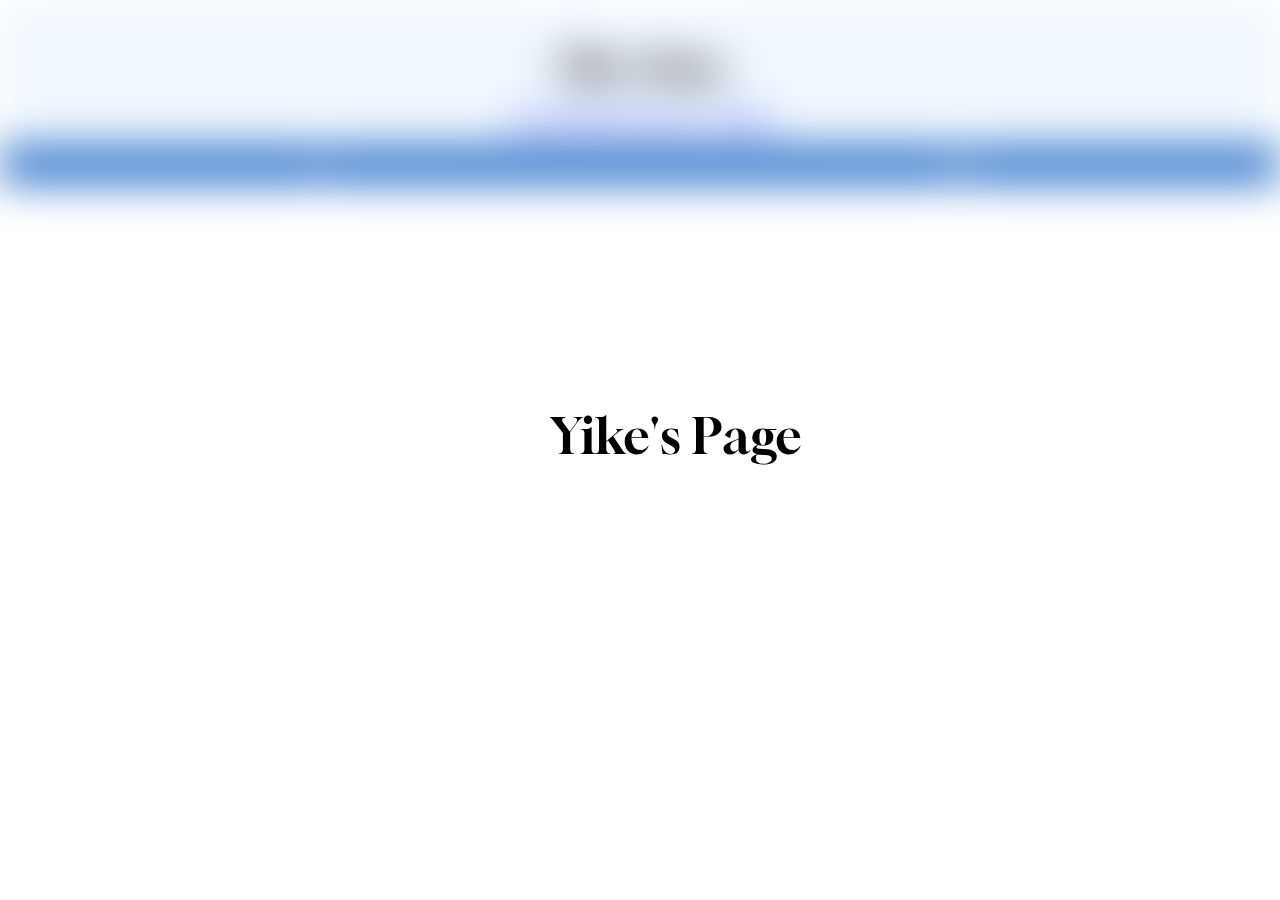
==== index.html @ dda91bdb "rename" ====
<!DOCTYPE html>
<html lang="en">
<head>
    <meta charset="UTF-8">
    <meta http-equiv="X-UA-Compatible" content="IE=edge">
    <meta name="viewport" content="width=device-width, initial-scale=1.0">
    <meta name="author" content="YikeChen">
    <link rel="stylesheet" href="css/style.css">
    <title>Yike's Page</title>
    
</head>
<body>
    <div class="loading">
        Yike's Page
    </div>

    <section class="page">
        <div class="title">
            <h1>Yike Chen</h1>
            <div>
                <a href="mailto:chenyike1998@gmail.com">chenyike1998@gmail.com</a>
                <a>  |  </a>
                <a href="https://github.com/YikeChenn">GitHub</a>
            </div>

        </div>
        <div class="header">
            <div class="unselected">
                <h3>Hi!</h3>
            </div>
            <div class="unselected">
                <h3>Hello!</h3>
            </div>
        </div>
    </section>
    

      
</body>
<script src="script/script.js"></script>

</html>
---- css/style.css ----
@import url("https://fonts.googleapis.com/css2?family=Gloock&display=swap");
@import url("https://fonts.googleapis.com/css2?family=Rampart+One&display=swap");
* {
  box-sizing: border-box;
}

body {
  font-family: "Gloock", serif;
  margin: 0;
}

.loading {
  position: fixed;
  top: 45%;
  left: 43%;
  overflow: hidden;
  font-size: 50px;
  white-space: nowrap;
  animation-name: showHide, hideShow;
  animation-duration: 1s, 1s;
  animation-delay: 0s, 2s;
  animation-timing-function: cubic-bezier(0, 0, 0, 1);
  animation-fill-mode: forwards;
}

@keyframes showHide {
  0% {
    width: 0;
  }
  100% {
    width: 248px;
  }
}
@keyframes hideShow {
  0% {
    height: 60px;
    top: 45%;
  }
  100% {
    height: 0;
    top: 51%;
  }
}
.title {
  background-color: aliceblue;
  padding: 20px;
  font-family: "Gloock", serif;
  text-align: center;
}
.title h1 {
  font-family: "Rampart One", cursive;
}

.header {
  display: flex;
  width: 100%;
}

.unselected {
  background-color: rgb(11, 90, 192);
  color: rgb(255, 255, 255);
  cursor: pointer;
  flex: 0.5;
  width: 20vw;
  transition: background-color 0.25s ease-out, flex 0.25s ease-out;
}
.unselected h3 {
  font-size: 10px;
  text-align: center;
  transition: font-size 0.25s ease-out;
}
.unselected.selected {
  background-color: rgb(0, 140, 255);
  flex: 1;
  transition: background-color 0.25s ease-out, flex 0.25s ease-out;
}/*# sourceMappingURL=style.css.map */
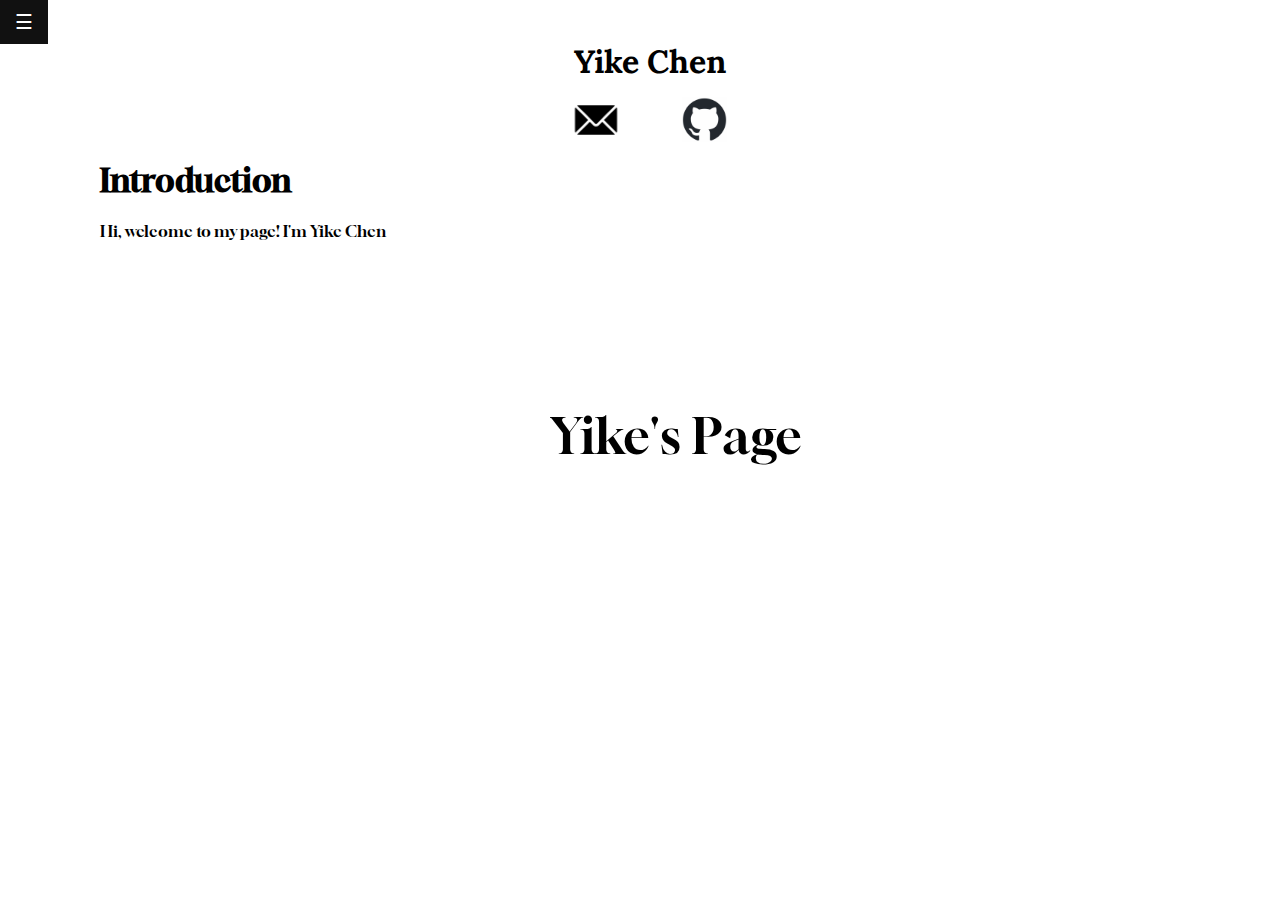
==== commit d7b892d6: "new icon" ====
--- a/index.html
+++ b/index.html
@@ -16,27 +16,40 @@
 
     <section class="page">
         <div class="title">
-            <h1>Yike Chen</h1>
-            <div>
-                <a href="mailto:chenyike1998@gmail.com">chenyike1998@gmail.com</a>
-                <a>  |  </a>
-                <a href="https://github.com/YikeChenn">GitHub</a>
+            <h1 id="Yike">Yike Chen</h1>
+            <div class="icon">
+                <a href="mailTo:chenyike1998@gmail.com"><p id="emailIcon"></p></a>
+                <a href="mailTo:chenyike1998@gmail.com"><p id="emailIconUp"></p></a>
+                <a href="https://github.com/YikeChenn" target="_blank"><p id="gitIcon"></p></a>
+                <a href="https://github.com/YikeChenn" target="_blank"><p id="gitIconUp"></p></a>
             </div>
 
         </div>
-        <div class="header">
-            <div class="unselected">
-                <h3>Hi!</h3>
-            </div>
-            <div class="unselected">
-                <h3>Hello!</h3>
-            </div>
+
+        
+
+        <div id="sideMenu">
+            <button id="openSideButton" onclick="ifOpenSidebar()">&#9776;</button>
         </div>
+
+        <div id="sideBar" class="sideBar">
+            <h1>Navigation</h1>
+            <p class="closeButton" onclick="closeSidebar()">&times;</p>
+            <p class="clicked">Introduction</p>
+            <p></p>
+        </div>
+
+        <div class="mainPart">
+            <h1>Introduction</h1>
+            <p>Hi, welcome to my page! I'm Yike Chen</p>
+        </div>
+
     </section>
     
 
       
 </body>
 <script src="script/script.js"></script>
+<script src="https://ajax.googleapis.com/ajax/libs/jquery/3.6.3/jquery.min.js"></script>
 
 </html>--- a/css/style.css
+++ b/css/style.css
@@ -1,18 +1,21 @@
 @import url("https://fonts.googleapis.com/css2?family=Gloock&display=swap");
-@import url("https://fonts.googleapis.com/css2?family=Rampart+One&display=swap");
+@import url("https://fonts.googleapis.com/css2?family=Lora:ital@1&display=swap");
 * {
   box-sizing: border-box;
 }
 
 body {
+  background-color: rgb(255, 255, 255);
   font-family: "Gloock", serif;
   margin: 0;
 }
 
 .loading {
-  position: fixed;
+  color: rgb(0, 0, 0);
+  position: absolute;
   top: 45%;
   left: 43%;
+  margin: auto;
   overflow: hidden;
   font-size: 50px;
   white-space: nowrap;
@@ -42,35 +45,161 @@
   }
 }
 .title {
-  background-color: aliceblue;
+  width: 200px;
+  position: absolute;
+  left: 43%;
   padding: 20px;
   font-family: "Gloock", serif;
   text-align: center;
 }
 .title h1 {
-  font-family: "Rampart One", cursive;
-}
-
-.header {
-  display: flex;
-  width: 100%;
-}
-
-.unselected {
-  background-color: rgb(11, 90, 192);
+  font-family: "Lora", serif;
+  color: rgb(0, 0, 0);
+}
+
+.icon {
+  width: 200px;
+  height: 100px;
+  position: relative;
+  left: -15%;
+}
+
+#emailIcon {
+  position: absolute;
+  top: -30%;
+  left: 10%;
+  height: 60px;
+  width: 60px;
+  z-index: 0;
+  background-image: url("../icon/email-icon.png");
+  background-size: cover;
+}
+
+#emailIconUp {
+  position: absolute;
+  top: -30%;
+  left: 10%;
+  height: 60px;
+  width: 60px;
+  z-index: 1;
+  opacity: 0;
+  transition: 0.5s;
+  background-image: url("../icon/email-icon.png"), linear-gradient(rgb(0, 225, 255), rgb(255, 179, 179));
+  background-size: cover;
+  background-blend-mode: lighten;
+}
+
+#emailIconUp:hover {
+  transition: 0.5s;
+  opacity: 1;
+}
+
+#gitIcon {
+  position: absolute;
+  left: 68%;
+  top: -23%;
+  height: 45px;
+  width: 45px;
+  z-index: 0;
+  background-image: url("../icon/github-mark.jpg");
+  background-size: cover;
+}
+
+#gitIconUp {
+  position: absolute;
+  left: 68%;
+  top: -23%;
+  height: 45px;
+  width: 45px;
+  z-index: 1;
+  opacity: 0;
+  transition: 0.5s;
+  background-image: url("../icon/github-mark.jpg"), linear-gradient(rgb(0, 225, 255), rgb(255, 179, 179));
+  background-size: cover;
+  background-blend-mode: lighten;
+}
+
+#gitIconUp:hover {
+  transition: 0.5s;
+  opacity: 1;
+}
+
+.sideBar {
+  height: 100%;
+  width: 0;
+  position: fixed;
+  z-index: 1;
+  top: 0;
+  left: 0;
+  background-color: black;
+  overflow-x: hidden;
+}
+.sideBar h1 {
   color: rgb(255, 255, 255);
+  padding: 8px 8px 8px 32px;
+}
+.sideBar p {
   cursor: pointer;
-  flex: 0.5;
-  width: 20vw;
-  transition: background-color 0.25s ease-out, flex 0.25s ease-out;
-}
-.unselected h3 {
-  font-size: 10px;
-  text-align: center;
-  transition: font-size 0.25s ease-out;
-}
-.unselected.selected {
+  padding: 8px 8px 8px 32px;
+  text-decoration: none;
+  font-size: 25px;
+  color: rgb(255, 255, 255);
+  display: block;
+  transition: 0.25s;
+}
+.sideBar p.clicked {
+  color: rgb(176, 218, 255);
   background-color: rgb(0, 140, 255);
-  flex: 1;
-  transition: background-color 0.25s ease-out, flex 0.25s ease-out;
+}
+.sideBar p.closeButton {
+  padding: 0 0 0 0;
+}
+.sideBar p:hover {
+  background-color: rgb(0, 140, 255);
+}
+.sideBar p:hover.closeButton {
+  background-color: black;
+  color: rgb(0, 136, 255);
+}
+.sideBar .closeButton {
+  border: none;
+  padding: 0 0 0 0;
+  position: absolute;
+  top: -35px;
+  right: 25px;
+  font-size: 36px;
+  margin-left: 50px;
+}
+
+#openSideButton {
+  position: absolute;
+  left: 0;
+  top: 0;
+  font-size: 20px;
+  cursor: pointer;
+  background-color: #111;
+  color: white;
+  padding: 10px 15px;
+  border: none;
+  transition: background-color 0.5s;
+}
+
+.openButton:hover {
+  background-color: #adadad;
+}
+
+#sideMenu {
+  padding: 20px;
+}
+
+@media screen and (max-height: 450px) {
+  .sideBar {
+    padding-top: 15px;
+  }
+  .sideBar a {
+    font-size: 18px;
+  }
+}
+.mainPart {
+  padding: 100px 0px 100px 100px;
 }/*# sourceMappingURL=style.css.map */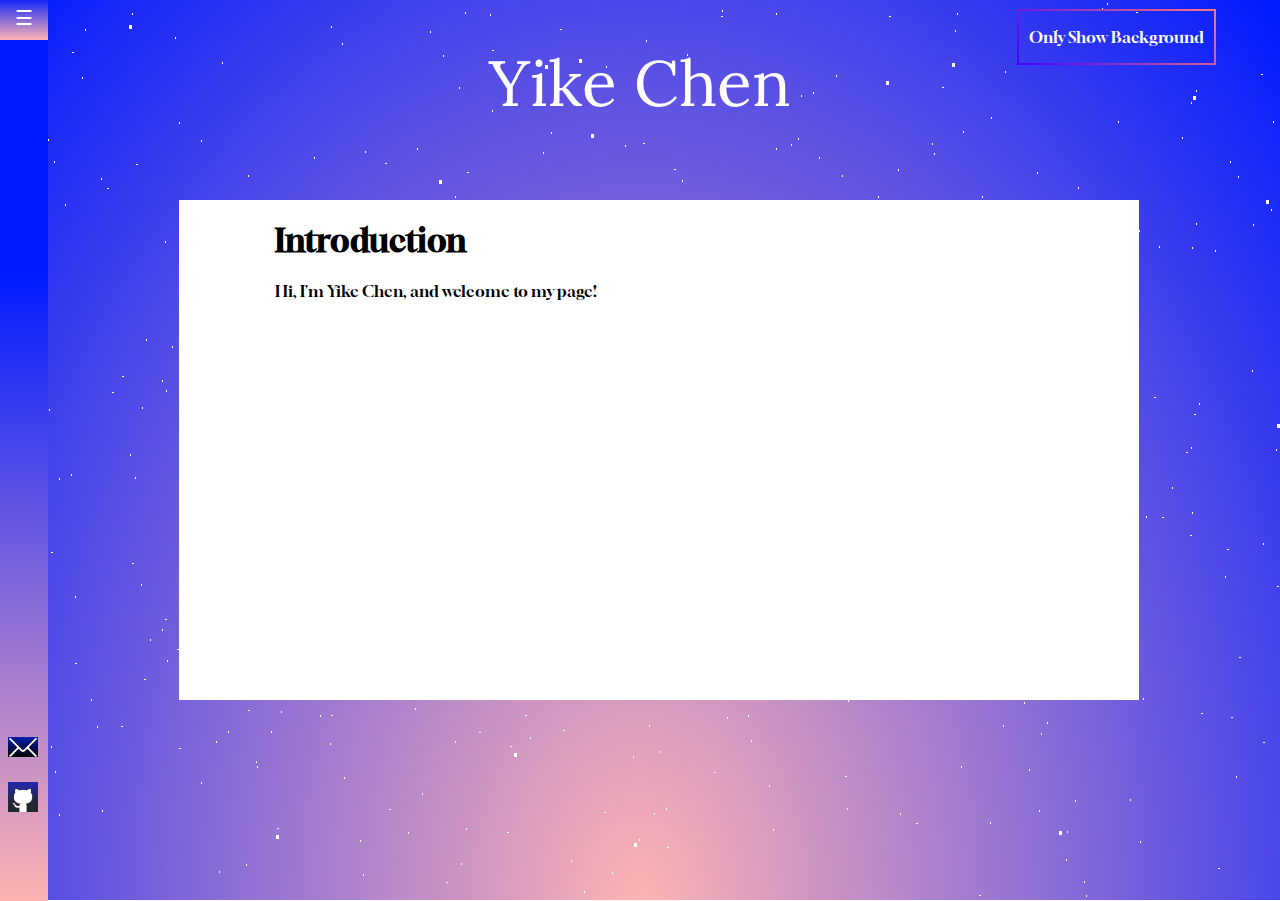
==== commit 9726d737: "Two sytles page finished" ====
--- a/index.html
+++ b/index.html
@@ -5,51 +5,83 @@
     <meta http-equiv="X-UA-Compatible" content="IE=edge">
     <meta name="viewport" content="width=device-width, initial-scale=1.0">
     <meta name="author" content="YikeChen">
-    <link rel="stylesheet" href="css/style.css">
+    <!-- <link rel="stylesheet" href="css/style.css" title="starsCSS"> -->
+    <!-- <link rel="stylesheet" href="css/loading.css"> -->
+    <link rel="stylesheet" href="css/stars.css" title="starsCSS">
+    <link rel="stylesheet" href="css/hoverboard.css" title="hoverboardCSS">
     <title>Yike's Page</title>
     
 </head>
 <body>
-    <div class="loading">
-        Yike's Page
+    <div id="borderLight"></div>
+    <div id="starBackground" class="usingBackground">
+        <div id="stars"></div>
+        <div id="stars2"></div>
+        <div id="stars3"></div>
     </div>
+    <div id="hoverBoard"></div>
+    
+    <div class="page">
+        <div id="hideButton">
+            <p>Only Show Background</p>
+        </div>
 
-    <section class="page">
-        <div class="title">
-            <h1 id="Yike">Yike Chen</h1>
-            <div class="icon">
-                <a href="mailTo:chenyike1998@gmail.com"><p id="emailIcon"></p></a>
-                <a href="mailTo:chenyike1998@gmail.com"><p id="emailIconUp"></p></a>
-                <a href="https://github.com/YikeChenn" target="_blank"><p id="gitIcon"></p></a>
-                <a href="https://github.com/YikeChenn" target="_blank"><p id="gitIconUp"></p></a>
+        <div id="hiddenPart">
+            <div class="title" data-word="Yike Chen">
+                Yike Chen
+                <div id="white"></div>
             </div>
-
-        </div>
 
         
 
-        <div id="sideMenu">
-            <button id="openSideButton" onclick="ifOpenSidebar()">&#9776;</button>
+            <div id="sideMenu">
+                <button id="openSideButton" onclick="ifOpenSidebar()">&#9776;</button>
+                <div id="sideIcon">
+                    <a href="mailTo:chenyike1998@gmail.com"><p id="emailIcon"></p></a>
+                    <a href="mailTo:chenyike1998@gmail.com"><p id="emailIconUp"></p></a>
+                    <a href="https://github.com/YikeChenn" target="_blank"><p id="gitIcon"></p></a>
+                    <a href="https://github.com/YikeChenn" target="_blank"><p id="gitIconUp"></p></a>
+                </div>
+            </div>
+
+            <div id="sideBar">
+                <h1>Navigation</h1>
+                <p class="closeButton" onclick="closeSidebar()">&times;</p>
+                <p class="clicked sideBar" id="introductionSideBar">Introduction</p>
+                <p class="sideBar" id="vedioSideBar">Vedio</p>
+                <p class="sideBar" id="settingsSideBar">Settings</p>
+            </div>
+
+            <div class="mainPart">
+                <div id="introPart" class="hiddenPage frontPage">
+                    <h1>Introduction</h1>
+                    <p>Hi, I'm Yike Chen, and welcome to my page!</p>
+                    <p></p>
+                </div>
+                <div id="vedioPart" class="hiddenPage">
+                    <p>Test</p>
+                </div>
+                <div id="settingPart" class="hiddenPage">
+                    <h1>Settings</h1>
+                    <div id="backgroundChange">
+                        <p>Change the background:</p>
+                        <p class="starBackgroundSelection">Stars</p>
+                        <p id="starBackgroundSelectionTextUp" class="starBackgroundSelection">Stars</p>
+                        <p class="hoverBoardBackgroundSelection">Hover-Board</p>
+                        <p id="hoverBoardBackgroundSelectionTextUp" class="hoverBoardBackgroundSelection">Hover-Board</p>
+                    </div>
+                
+                </div>
+            </div>
         </div>
+        
 
-        <div id="sideBar" class="sideBar">
-            <h1>Navigation</h1>
-            <p class="closeButton" onclick="closeSidebar()">&times;</p>
-            <p class="clicked">Introduction</p>
-            <p></p>
-        </div>
-
-        <div class="mainPart">
-            <h1>Introduction</h1>
-            <p>Hi, welcome to my page! I'm Yike Chen</p>
-        </div>
-
-    </section>
+    </div>
     
 
       
 </body>
+<script src="https://ajax.googleapis.com/ajax/libs/jquery/3.6.3/jquery.min.js"></script>
 <script src="script/script.js"></script>
-<script src="https://ajax.googleapis.com/ajax/libs/jquery/3.6.3/jquery.min.js"></script>
-
-</html>+<script src="script/hoverboard.js" title="hoverBoardJS"></script>
+</html> --- a/css/style.css
+++ b/css/style.css
@@ -5,13 +5,16 @@
 }
 
 body {
-  background-color: rgb(255, 255, 255);
+  background: radial-gradient(farthest-corner at bottom, rgb(255, 179, 179), rgb(0, 26, 255));
+  background-repeat: no-repeat;
+  background-attachment: fixed;
   font-family: "Gloock", serif;
   margin: 0;
 }
 
 .loading {
-  color: rgb(0, 0, 0);
+  z-index: 10;
+  color: rgb(255, 255, 255);
   position: absolute;
   top: 45%;
   left: 43%;
@@ -54,37 +57,31 @@
 }
 .title h1 {
   font-family: "Lora", serif;
-  color: rgb(0, 0, 0);
-}
-
-.icon {
-  width: 200px;
-  height: 100px;
-  position: relative;
-  left: -15%;
+  color: rgb(255, 255, 255);
 }
 
 #emailIcon {
   position: absolute;
-  top: -30%;
-  left: 10%;
-  height: 60px;
-  width: 60px;
+  top: 80%;
+  left: 8px;
+  height: 20px;
+  width: 30px;
   z-index: 0;
-  background-image: url("../icon/email-icon.png");
-  background-size: cover;
+  background-image: url("../icon/email-icon.png"), linear-gradient(rgb(0, 32, 175), rgb(0, 0, 0));
+  background-size: cover;
+  background-blend-mode: lighten;
 }
 
 #emailIconUp {
   position: absolute;
-  top: -30%;
-  left: 10%;
-  height: 60px;
-  width: 60px;
+  top: 80%;
+  left: 8px;
+  height: 20px;
+  width: 30px;
   z-index: 1;
   opacity: 0;
   transition: 0.5s;
-  background-image: url("../icon/email-icon.png"), linear-gradient(rgb(0, 225, 255), rgb(255, 179, 179));
+  background-image: url("../icon/email-icon.png"), linear-gradient(rgb(0, 26, 255), rgb(255, 179, 179));
   background-size: cover;
   background-blend-mode: lighten;
 }
@@ -96,25 +93,26 @@
 
 #gitIcon {
   position: absolute;
-  left: 68%;
-  top: -23%;
-  height: 45px;
-  width: 45px;
+  top: 85%;
+  left: 8px;
+  height: 30px;
+  width: 30px;
   z-index: 0;
-  background-image: url("../icon/github-mark.jpg");
-  background-size: cover;
+  background-image: url("../icon/github-mark.png"), linear-gradient(rgb(0, 32, 175), rgb(0, 0, 0));
+  background-size: cover;
+  background-blend-mode: lighten;
 }
 
 #gitIconUp {
   position: absolute;
-  left: 68%;
-  top: -23%;
-  height: 45px;
-  width: 45px;
+  top: 85%;
+  left: 8px;
+  height: 30px;
+  width: 30px;
   z-index: 1;
   opacity: 0;
   transition: 0.5s;
-  background-image: url("../icon/github-mark.jpg"), linear-gradient(rgb(0, 225, 255), rgb(255, 179, 179));
+  background-image: url("../icon/github-mark.png"), linear-gradient(rgb(0, 26, 255), rgb(255, 179, 179));
   background-size: cover;
   background-blend-mode: lighten;
 }
@@ -124,21 +122,22 @@
   opacity: 1;
 }
 
-.sideBar {
+#sideBar {
   height: 100%;
   width: 0;
   position: fixed;
-  z-index: 1;
+  z-index: 2;
   top: 0;
   left: 0;
   background-color: black;
   overflow-x: hidden;
-}
-.sideBar h1 {
-  color: rgb(255, 255, 255);
-  padding: 8px 8px 8px 32px;
-}
-.sideBar p {
+  z-index: 5;
+}
+#sideBar h1 {
+  color: rgb(255, 255, 255);
+  padding: 8px 8px 8px 12px;
+}
+#sideBar p {
   cursor: pointer;
   padding: 8px 8px 8px 32px;
   text-decoration: none;
@@ -147,21 +146,21 @@
   display: block;
   transition: 0.25s;
 }
-.sideBar p.clicked {
+#sideBar p.clicked {
   color: rgb(176, 218, 255);
   background-color: rgb(0, 140, 255);
 }
-.sideBar p.closeButton {
+#sideBar p.closeButton {
   padding: 0 0 0 0;
 }
-.sideBar p:hover {
+#sideBar p:hover {
   background-color: rgb(0, 140, 255);
 }
-.sideBar p:hover.closeButton {
+#sideBar p:hover.closeButton {
   background-color: black;
   color: rgb(0, 136, 255);
 }
-.sideBar .closeButton {
+#sideBar .closeButton {
   border: none;
   padding: 0 0 0 0;
   position: absolute;
@@ -171,25 +170,47 @@
   margin-left: 50px;
 }
 
+#sideIcon {
+  position: absolute;
+  left: 0;
+  top: 0;
+  width: 48px;
+  height: 100vh;
+  background: linear-gradient(rgb(0, 26, 255) 30%, rgb(255, 179, 179));
+  z-index: -1;
+}
+
+#openSideButton:hover {
+  --LGColor1: rgb(0, 26, 255);
+  --LGColor2: rgb(255, 179, 179);
+}
+
 #openSideButton {
-  position: absolute;
-  left: 0;
-  top: 0;
+  z-index: 2;
+  position: absolute;
+  left: 0;
+  top: -5px;
   font-size: 20px;
   cursor: pointer;
-  background-color: #111;
+  background-image: linear-gradient(var(--LGColor1), var(--LGColor2));
   color: white;
   padding: 10px 15px;
   border: none;
-  transition: background-color 0.5s;
-}
-
-.openButton:hover {
-  background-color: #adadad;
-}
-
+  transition: --LGColor1 0.5s, --LGColor2 0.5s;
+}
+
+@property --LGColor1 {
+  syntax: "<color>";
+  initial-value: rgb(0, 26, 255);
+  inherits: false;
+}
+@property --LGColor2 {
+  syntax: "<color>";
+  initial-value: rgb(0, 26, 255);
+  inherits: false;
+}
 #sideMenu {
-  padding: 20px;
+  position: absolute;
 }
 
 @media screen and (max-height: 450px) {
@@ -201,5 +222,31 @@
   }
 }
 .mainPart {
-  padding: 100px 0px 100px 100px;
+  position: absolute;
+  top: 200px;
+  left: 10%;
+}
+.mainPart .hiddenPage {
+  position: absolute;
+  top: 0;
+  left: 0;
+  z-index: 0;
+  height: 0;
+  width: 75vw;
+  opacity: 0;
+  background-color: white;
+  transition: 1s;
+}
+.mainPart .hiddenPage h1 {
+  position: relative;
+  left: 10%;
+}
+.mainPart .hiddenPage p {
+  position: relative;
+  left: 10%;
+}
+.mainPart .hiddenPage.frontPage {
+  height: 500px;
+  opacity: 1;
+  transition: 1s;
 }/*# sourceMappingURL=style.css.map */--- a/css/loading.css
+++ b/css/loading.css
@@ -0,0 +1,47 @@
+.loadingSign {
+  z-index: 10;
+  position: absolute;
+  width: 150px;
+  height: 150px;
+  top: 50%;
+  left: 50%;
+  transform: translate(-50%, -50%);
+}
+.loadingSign p {
+  position: absolute;
+  left: 25%;
+  top: 30%;
+  z-index: 20;
+}
+
+.box {
+  position: absolute;
+  top: 0;
+  left: 0;
+  width: 100%;
+  height: 100%;
+  border-radius: 50%;
+  transform-origin: 47% 47%;
+  mix-blend-mode: screen;
+}
+
+.box:nth-child(1) {
+  background-color: #0801fb;
+  animation: turn 0.6s linear 0.4s infinite;
+}
+
+.box:nth-child(2) {
+  background-color: #1ffe27;
+  animation: turn 0.6s linear 0.2s infinite;
+}
+
+.box:nth-child(3) {
+  background-color: #fd1a20;
+  animation: turn 0.6s linear 0s infinite;
+}
+
+@keyframes turn {
+  to {
+    transform: rotate(360deg);
+  }
+}/*# sourceMappingURL=loading.css.map */--- a/css/stars.css
+++ b/css/stars.css
@@ -0,0 +1,383 @@
+@import url("https://fonts.googleapis.com/css2?family=Gloock&display=swap");
+@import url("https://fonts.googleapis.com/css2?family=Lora:ital@1&display=swap");
+* {
+  box-sizing: border-box;
+}
+
+body {
+  background: radial-gradient(farthest-corner at bottom, rgb(255, 179, 179), rgb(0, 26, 255));
+  background-repeat: no-repeat;
+  background-attachment: fixed;
+  font-family: "Gloock", serif;
+  margin: 0;
+}
+
+#hideButton {
+  position: absolute;
+  top: 1vh;
+  right: 5vw;
+  padding: 0 10px;
+  color: #FFF;
+  transition: 0.5s;
+  border: 2px solid;
+  border-image-source: linear-gradient(45deg, rgb(68, 0, 255), rgb(255, 118, 118));
+  border-image-slice: 1;
+  border-image-repeat: stretch;
+  background-color: transparent;
+  cursor: pointer;
+  transform-origin: 50% 50% 0;
+}
+
+#hideButton:hover {
+  scale: 1.05;
+  background-color: rgba(0, 26, 255, 0.2);
+  color: rgb(209, 216, 255);
+  border-image-source: linear-gradient(225deg, rgb(114, 116, 255), rgb(255, 194, 194));
+  transition: 0.5s;
+}
+
+.title {
+  position: absolute;
+  transform: translate(-50%, 50%);
+  left: 50vw;
+  font-family: "Lora", serif;
+  color: rgb(255, 255, 255);
+  font-size: 64px;
+}
+
+#emailIcon {
+  position: absolute;
+  top: 80%;
+  left: 8px;
+  height: 20px;
+  width: 30px;
+  z-index: 0;
+  background-image: url("../icon/email-icon.png"), linear-gradient(rgb(0, 32, 175), rgb(0, 0, 0));
+  background-size: cover;
+  background-blend-mode: lighten;
+}
+
+#emailIconUp {
+  position: absolute;
+  top: 80%;
+  left: 8px;
+  height: 20px;
+  width: 30px;
+  z-index: 1;
+  opacity: 0;
+  transition: 0.5s;
+  background-image: url("../icon/email-icon.png"), linear-gradient(rgb(0, 26, 255), rgb(255, 179, 179));
+  background-size: cover;
+  background-blend-mode: lighten;
+}
+
+#emailIconUp:hover {
+  transition: 0.5s;
+  opacity: 1;
+}
+
+#gitIcon {
+  position: absolute;
+  top: 85%;
+  left: 8px;
+  height: 30px;
+  width: 30px;
+  z-index: 0;
+  background-image: url("../icon/github-mark.png"), linear-gradient(rgb(0, 32, 175), rgb(0, 0, 0));
+  background-size: cover;
+  background-blend-mode: lighten;
+}
+
+#gitIconUp {
+  position: absolute;
+  top: 85%;
+  left: 8px;
+  height: 30px;
+  width: 30px;
+  z-index: 1;
+  opacity: 0;
+  transition: 0.5s;
+  background-image: url("../icon/github-mark.png"), linear-gradient(rgb(0, 26, 255), rgb(255, 179, 179));
+  background-size: cover;
+  background-blend-mode: lighten;
+}
+
+#gitIconUp:hover {
+  transition: 0.5s;
+  opacity: 1;
+}
+
+#sideBar {
+  height: 100vh;
+  width: 0;
+  z-index: 2;
+  position: absolute;
+  background-color: black;
+  overflow-x: hidden;
+  z-index: 10;
+}
+#sideBar h1 {
+  color: rgb(255, 255, 255);
+  padding: 8px 8px 8px 12px;
+}
+#sideBar p {
+  cursor: pointer;
+  padding: 8px 8px 8px 32px;
+  text-decoration: none;
+  font-size: 25px;
+  color: rgb(255, 255, 255);
+  display: block;
+  transition: 0.25s;
+}
+#sideBar p.clicked {
+  color: rgb(176, 218, 255);
+  background-color: rgb(0, 140, 255);
+}
+#sideBar p.closeButton {
+  padding: 0 0 0 0;
+}
+#sideBar p:hover {
+  background-color: rgb(0, 140, 255);
+}
+#sideBar p:hover.closeButton {
+  background-color: black;
+  color: rgb(0, 136, 255);
+}
+#sideBar .closeButton {
+  border: none;
+  padding: 0 0 0 0;
+  position: absolute;
+  top: -35px;
+  right: 5%;
+  font-size: 36px;
+  margin-left: 50px;
+}
+
+#sideIcon {
+  position: absolute;
+  left: 0;
+  top: 0;
+  width: 48px;
+  height: 100vh;
+  background: linear-gradient(rgb(0, 26, 255) 30%, rgb(255, 179, 179));
+  z-index: -1;
+}
+
+#openSideButton:hover {
+  --LGColor1: rgb(0, 26, 255);
+  --LGColor2: rgb(255, 179, 179);
+}
+
+#openSideButton {
+  z-index: 2;
+  position: absolute;
+  left: 0;
+  top: -5px;
+  font-size: 20px;
+  cursor: pointer;
+  background-image: linear-gradient(var(--LGColor1), var(--LGColor2));
+  color: white;
+  padding: 10px 15px;
+  border: none;
+  transition: --LGColor1 0.5s, --LGColor2 0.5s;
+}
+
+@property --LGColor1 {
+  syntax: "<color>";
+  initial-value: rgb(0, 26, 255);
+  inherits: false;
+}
+@property --LGColor2 {
+  syntax: "<color>";
+  initial-value: rgb(0, 26, 255);
+  inherits: false;
+}
+#sideMenu {
+  position: absolute;
+}
+
+@media screen and (max-height: 450px) {
+  .sideBar {
+    padding-top: 15px;
+  }
+  .sideBar a {
+    font-size: 18px;
+  }
+}
+.mainPart {
+  position: absolute;
+  top: 200px;
+  left: 14%;
+}
+.mainPart .hiddenPage {
+  position: absolute;
+  top: 0;
+  left: 0;
+  z-index: 0;
+  height: 0;
+  width: 75vw;
+  opacity: 0;
+  background-color: white;
+  transition: 1s;
+}
+.mainPart .hiddenPage h1 {
+  position: relative;
+  left: 10%;
+}
+.mainPart .hiddenPage p {
+  position: relative;
+  left: 10%;
+}
+.mainPart .hiddenPage p.starBackgroundSelection {
+  position: absolute;
+  top: 20%;
+  left: 10%;
+  z-index: 0;
+  font-size: 20px;
+  background-image: url("../icon/StarBackground.gif");
+  mix-blend-mode: luminosity;
+  background-position: bottom;
+  background-repeat: no-repeat;
+  background-size: cover;
+  padding: 10px 20px;
+  width: 60%;
+  border: rgb(212, 212, 212) solid 2px;
+  border-radius: 10px;
+  color: rgb(0, 0, 0);
+  transition: 0.2s;
+}
+.mainPart .hiddenPage p.starBackgroundSelection#starBackgroundSelectionTextUp {
+  mix-blend-mode: normal;
+  z-index: 1;
+  opacity: 0;
+}
+.mainPart .hiddenPage p.starBackgroundSelection:hover {
+  color: #ffffff;
+  border: rgb(240, 238, 238) solid 5px;
+}
+.mainPart .hiddenPage p.starBackgroundSelection:hover#starBackgroundSelectionTextUp:hover {
+  opacity: 1;
+}
+.mainPart .hiddenPage p.hoverBoardBackgroundSelection {
+  position: absolute;
+  top: 40%;
+  left: 10%;
+  z-index: 0;
+  font-size: 20px;
+  background-image: url("../icon/HoverBoardBackground.gif");
+  mix-blend-mode: luminosity;
+  background-position: 50% 45%;
+  background-repeat: no-repeat;
+  background-size: cover;
+  padding: 10px 20px;
+  width: 60%;
+  border: rgb(212, 212, 212) solid 2px;
+  border-radius: 10px;
+  color: rgb(163, 163, 163);
+  transition: 0.2s;
+}
+.mainPart .hiddenPage p.hoverBoardBackgroundSelection#hoverBoardBackgroundSelectionTextUp {
+  mix-blend-mode: normal;
+  z-index: 1;
+  opacity: 0;
+}
+.mainPart .hiddenPage p.hoverBoardBackgroundSelection:hover {
+  color: #ffffff;
+  border: rgb(240, 238, 238) solid 5px;
+}
+.mainPart .hiddenPage p.hoverBoardBackgroundSelection:hover#hoverBoardBackgroundSelectionTextUp:hover {
+  opacity: 1;
+}
+.mainPart .hiddenPage.frontPage {
+  height: 500px;
+  opacity: 1;
+  transition: 1s;
+}
+
+#stars {
+  position: absolute;
+  width: 1px;
+  height: 1px;
+  z-index: -10;
+  background-color: transparent;
+  animation-name: hideStar, starAnti;
+  animation-duration: 3s, 50s;
+  animation-iteration-count: infinite;
+  box-shadow: 819px 157px #FFF, 1569px 23px #FFF, 1411px 806px #FFF, 824px 441px #FFF, 1424px 901px #FFF, 321px 1033px #FFF, 609px 938px #FFF, 543px 152px #FFF, 865px 514px #FFF, 461px 863px #FFF, 1573px 774px #FFF, 1899px 287px #FFF, 1790px 467px #FFF, 1775px 179px #FFF, 102px 810px #FFF, 1047px 722px #FFF, 776px 148px #FFF, 571px 860px #FFF, 1325px 571px #FFF, 848px 700px #FFF, 49px 409px #FFF, 1732px 67px #FFF, 1818px 5px #FFF, 1549px 608px #FFF, 1474px 418px #FFF, 1363px 778px #FFF, 209px 503px #FFF, 935px 1045px #FFF, 142px 407px #FFF, 654px 813px #FFF, 35px 540px #FFF, 776px 13px #FFF, 172px 346px #FFF, 183px 693px #FFF, 1891px 86px #FFF, 271px 731px #FFF, 779px 644px #FFF, 1865px 252px #FFF, 1159px 246px #FFF, 166px 390px #FFF, 31px 296px #FFF, 1002px 327px #FFF, 388px 939px #FFF, 1473px 572px #FFF, 530px 737px #FFF, 162px 629px #FFF, 437px 497px #FFF, 1603px 354px #FFF, 1626px 65px #FFF, 101px 178px #FFF, 1470px 1027px #FFF, 658px 624px #FFF, 727px 717px #FFF, 1252px 370px #FFF, 751px 740px #FFF, 1140px 841px #FFF, 1698px 498px #FFF, 455px 196px #FFF, 397px 508px #FFF, 1671px 862px #FFF, 175px 37px #FFF, 387px 424px #FFF, 1477px 537px #FFF, 1105px 247px #FFF, 281px 711px #FFF, 1458px 423px #FFF, 415px 708px #FFF, 1633px 907px #FFF, 765px 607px #FFF, 1681px 853px #FFF, 48px 139px #FFF, 408px 832px #FFF, 748px 715px #FFF, 665px 1061px #FFF, 248px 508px #FFF, 957px 13px #FFF, 775px 953px #FFF, 91px 699px #FFF, 1191px 447px #FFF, 153px 1014px #FFF, 1067px 831px #FFF, 465px 12px #FFF, 917px 1003px #FFF, 446px 911px #FFF, 640px 333px #FFF, 342px 43px #FFF, 1276px 449px #FFF, 1550px 77px #FFF, 496px 254px #FFF, 1026px 546px #FFF, 677px 952px #FFF, 658px 1048px #FFF, 1084px 881px #FFF, 781px 418px #FFF, 159px 1020px #FFF, 44px 878px #FFF, 813px 92px #FFF, 1557px 900px #FFF, 219px 871px #FFF, 1888px 427px #FFF, 791px 144px #FFF, 1192px 247px #FFF, 646px 40px #FFF, 481px 449px #FFF, 1511px 129px #FFF, 633px 756px #FFF, 51px 746px #FFF, 1569px 700px #FFF, 365px 151px #FFF, 1745px 55px #FFF, 1053px 636px #FFF, 1430px 41px #FFF, 666px 243px #FFF, 1003px 922px #FFF, 1275px 967px #FFF, 296px 530px #FFF, 1196px 90px #FFF, 490px 14px #FFF, 1228px 999px #FFF, 223px 692px #FFF, 1420px 769px #FFF, 1307px 422px #FFF, 389px 280px #FFF, 743px 413px #FFF, 193px 944px #FFF, 1351px 91px #FFF, 607px 486px #FFF, 1532px 686px #FFF, 1388px 951px #FFF, 18px 1014px #FFF, 59px 478px #FFF, 842px 471px #FFF, 991px 117px #FFF, 223px 476px #FFF, 746px 970px #FFF, 434px 493px #FFF, 1808px 755px #FFF, 932px 143px #FFF, 955px 227px #FFF, 996px 418px #FFF, 1430px 1003px #FFF, 1798px 763px #FFF, 582px 967px #FFF, 436px 208px #FFF, 248px 175px #FFF, 253px 1010px #FFF, 639px 904px #FFF, 352px 348px #FFF, 1458px 760px #FFF, 1027px 1003px #FFF, 1828px 983px #FFF, 146px 339px #FFF, 1873px 228px #FFF, 1792px 82px #FFF, 12px 557px #FFF, 4px 327px #FFF, 612px 872px #FFF, 584px 891px #FFF, 16px 1057px #FFF, 1199px 403px #FFF, 1846px 722px #FFF, 1041px 733px #FFF, 1374px 27px #FFF, 649px 725px #FFF, 999px 416px #FFF, 1139px 230px #FFF, 1756px 1017px #FFF, 1196px 223px #FFF, 1258px 1029px #FFF, 1469px 32px #FFF, 1376px 313px #FFF, 908px 1011px #FFF, 1003px 725px #FFF, 1172px 487px #FFF, 1915px 841px #FFF, 1108px 217px #FFF, 802px 1018px #FFF, 1915px 855px #FFF, 1471px 713px #FFF, 551px 132px #FFF, 405px 1031px #FFF, 413px 236px #FFF, 1827px 945px #FFF, 1549px 642px #FFF, 55px 771px #FFF, 1056px 634px #FFF, 1066px 859px #FFF, 1635px 278px #FFF, 1215px 250px #FFF, 1378px 786px #FFF, 222px 62px #FFF, 331px 26px #FFF, 54px 161px #FFF, 1585px 667px #FFF, 854px 432px #FFF, 775px 370px #FFF, 280px 439px #FFF, 1182px 137px #FFF, 224px 686px #FFF, 972px 330px #FFF, 1007px 488px #FFF, 292px 983px #FFF, 1655px 590px #FFF, 963px 131px #FFF, 1539px 492px #FFF, 314px 157px #FFF, 132px 13px #FFF, 1024px 333px #FFF, 1238px 176px #FFF, 320px 715px #FFF, 1304px 223px #FFF, 645px 414px #FFF, 256px 761px #FFF, 1230px 161px #FFF, 534px 508px #FFF, 238px 906px #FFF, 1477px 909px #FFF, 179px 122px #FFF, 577px 341px #FFF, 97px 726px #FFF, 1421px 404px #FFF, 1677px 728px #FFF, 1865px 792px #FFF, 664px 679px #FFF, 898px 169px #FFF, 992px 1028px #FFF, 814px 331px #FFF, 688px 216px #FFF, 501px 600px #FFF, 581px 236px #FFF, 1817px 985px #FFF, 773px 829px #FFF, 1017px 403px #FFF, 1799px 893px #FFF, 1569px 806px #FFF, 1458px 302px #FFF, 0px 556px #FFF, 842px 175px #FFF, 339px 477px #FFF, 1373px 419px #FFF, 722px 10px #FFF, 386px 263px #FFF, 878px 196px #FFF, 344px 777px #FFF, 130px 454px #FFF, 888px 337px #FFF, 1253px 224px #FFF, 339px 980px #FFF, 1498px 718px #FFF, 305px 683px #FFF, 1635px 920px #FFF, 1151px 947px #FFF, 961px 766px #FFF, 607px 698px #FFF, 1075px 800px #FFF, 422px 793px #FFF, 1628px 574px #FFF, 544px 364px #FFF, 1107px 3px #FFF, 1405px 231px #FFF, 1478px 452px #FFF, 246px 462px #FFF, 1902px 781px #FFF, 666px 808px #FFF, 890px 521px #FFF, 1614px 645px #FFF, 392px 975px #FFF, 1768px 394px #FFF, 1624px 1053px #FFF, 826px 448px #FFF, 209px 694px #FFF, 1841px 911px #FFF, 1018px 281px #FFF, 1854px 1051px #FFF, 1913px 96px #FFF, 1336px 221px #FFF, 1102px 514px #FFF, 1607px 800px #FFF, 150px 639px #FFF, 520px 227px #FFF, 135px 477px #FFF, 75px 596px #FFF, 1441px 184px #FFF, 1246px 982px #FFF, 1430px 629px #FFF, 20px 623px #FFF, 1408px 19px #FFF, 1358px 241px #FFF, 1456px 776px #FFF, 955px 30px #FFF, 934px 153px #FFF, 1486px 42px #FFF, 789px 551px #FFF, 1684px 536px #FFF, 1425px 870px #FFF, 1826px 396px #FFF, 685px 304px #FFF, 167px 660px #FFF, 1861px 1017px #FFF, 363px 874px #FFF, 1845px 217px #FFF, 468px 258px #FFF, 1624px 888px #FFF, 1081px 1035px #FFF, 71px 474px #FFF, 652px 442px #FFF, 466px 828px #FFF, 65px 204px #FFF, 1837px 192px #FFF, 1130px 799px #FFF, 896px 519px #FFF, 1755px 592px #FFF, 864px 504px #FFF, 1131px 289px #FFF, 211px 212px #FFF, 887px 597px #FFF, 1034px 678px #FFF, 1043px 538px #FFF, 1402px 513px #FFF, 1578px 131px #FFF, 1727px 454px #FFF, 816px 1022px #FFF, 1471px 585px #FFF, 744px 243px #FFF, 1037px 172px #FFF, 1124px 505px #FFF, 1045px 994px #FFF, 1696px 240px #FFF, 1296px 120px #FFF, 659px 751px #FFF, 228px 731px #FFF, 1570px 1004px #FFF, 847px 808px #FFF, 515px 312px #FFF, 1583px 578px #FFF, 1738px 834px #FFF, 986px 957px #FFF, 1694px 467px #FFF, 794px 315px #FFF, 953px 670px #FFF, 1458px 518px #FFF, 836px 75px #FFF, 1117px 599px #FFF, 1606px 860px #FFF, 134px 950px #FFF, 59px 814px #FFF, 1575px 165px #FFF, 1276px 980px #FFF, 201px 140px #FFF, 55px 1009px #FFF, 1885px 924px #FFF, 1909px 245px #FFF, 197px 1061px #FFF, 769px 785px #FFF, 1271px 209px #FFF, 1236px 776px #FFF, 300px 238px #FFF, 455px 741px #FFF, 1596px 805px #FFF, 1059px 908px #FFF, 417px 148px #FFF, 606px 66px #FFF, 1032px 298px #FFF, 972px 415px #FFF, 337px 964px #FFF, 655px 414px #FFF, 1225px 576px #FFF, 1439px 778px #FFF, 1290px 978px #FFF, 965px 317px #FFF, 1115px 673px #FFF, 61px 1068px #FFF, 1649px 540px #FFF, 625px 145px #FFF, 430px 31px #FFF, 904px 430px #FFF, 1258px 988px #FFF, 1039px 810px #FFF, 1832px 928px #FFF, 576px 910px #FFF, 141px 584px #FFF, 1252px 958px #FFF, 1767px 692px #FFF, 1782px 1070px #FFF, 1118px 121px #FFF, 1773px 611px #FFF, 983px 489px #FFF, 1146px 516px #FFF, 1538px 523px #FFF, 1360px 490px #FFF, 1168px 1077px #FFF, 1839px 621px #FFF, 1497px 26px #FFF, 1294px 246px #FFF, 466px 1029px #FFF, 801px 95px #FFF, 1437px 110px #FFF, 507px 375px #FFF, 708px 926px #FFF, 1652px 831px #FFF, 197px 960px #FFF, 1889px 840px #FFF, 1850px 334px #FFF, 443px 55px #FFF, 162px 380px #FFF, 708px 237px #FFF, 1309px 705px #FFF, 864px 352px #FFF, 1005px 71px #FFF, 1290px 878px #FFF, 738px 685px #FFF, 1029px 769px #FFF, 648px 424px #FFF, 319px 514px #FFF, 822px 903px #FFF, 282px 935px #FFF, 1024px 702px #FFF, 990px 822px #FFF, 360px 840px #FFF, 1289px 630px #FFF, 492px 998px #FFF, 716px 626px #FFF, 1458px 852px #FFF, 1086px 895px #FFF, 1192px 512px #FFF, 1413px 231px #FFF, 1543px 333px #FFF, 742px 229px #FFF, 943px 261px #FFF, 205px 544px #FFF, 1550px 408px #FFF, 1891px 338px #FFF, 165px 241px #FFF, 1078px 187px #FFF, 1787px 27px #FFF, 825px 901px #FFF, 1539px 481px #FFF, 1578px 680px #FFF, 1473px 1071px #FFF, 631px 383px #FFF, 492px 110px #FFF, 1859px 893px #FFF, 90px 929px #FFF, 1866px 265px #FFF, 767px 608px #FFF, 275px 329px #FFF, 1102px 8px #FFF, 1568px 489px #FFF, 1407px 725px #FFF, 1919px 765px #FFF, 322px 372px #FFF, 1143px 698px #FFF, 287px 551px #FFF, 1273px 121px #FFF, 1812px 369px #FFF, 1824px 56px #FFF, 276px 961px #FFF, 1786px 245px #FFF, 551px 691px #FFF, 982px 196px #FFF, 1585px 393px #FFF, 1191px 102px #FFF, 279px 272px #FFF, 201px 782px #FFF, 508px 391px #FFF, 929px 1030px #FFF, 216px 741px #FFF, 900px 813px #FFF, 477px 639px #FFF, 682px 180px #FFF, 1024px 1026px #FFF, 1472px 637px #FFF, 1052px 455px #FFF, 1263px 543px #FFF, 82px 77px #FFF, 85px 29px #FFF, 1442px 371px #FFF, 798px 138px #FFF, 1806px 775px #FFF, 367px 630px #FFF, 615px 918px #FFF, 246px 864px #FFF, 1376px 713px #FFF, 1345px 253px #FFF, 330px 743px #FFF, 20px 655px #FFF, 639px 839px #FFF, 1121px 666px #FFF, 1645px 991px #FFF, 1736px 365px #FFF, 1281px 615px #FFF, 1119px 337px #FFF, 923px 635px #FFF, 1505px 371px #FFF, 257px 766px #FFF, 1043px 444px #FFF, 1290px 999px #FFF, 459px 87px #FFF, 1648px 1059px #FFF, 687px 54px #FFF;
+}
+
+#stars:after {
+  content: " ";
+  position: absolute;
+  top: 100%;
+  width: 1px;
+  height: 1px;
+  background: transparent;
+  z-index: -10;
+  box-shadow: 819px 157px #FFF, 1569px 23px #FFF, 1411px 806px #FFF, 824px 441px #FFF, 1424px 901px #FFF, 321px 1033px #FFF, 609px 938px #FFF, 543px 152px #FFF, 865px 514px #FFF, 461px 863px #FFF, 1573px 774px #FFF, 1899px 287px #FFF, 1790px 467px #FFF, 1775px 179px #FFF, 102px 810px #FFF, 1047px 722px #FFF, 776px 148px #FFF, 571px 860px #FFF, 1325px 571px #FFF, 848px 700px #FFF, 49px 409px #FFF, 1732px 67px #FFF, 1818px 5px #FFF, 1549px 608px #FFF, 1474px 418px #FFF, 1363px 778px #FFF, 209px 503px #FFF, 935px 1045px #FFF, 142px 407px #FFF, 654px 813px #FFF, 35px 540px #FFF, 776px 13px #FFF, 172px 346px #FFF, 183px 693px #FFF, 1891px 86px #FFF, 271px 731px #FFF, 779px 644px #FFF, 1865px 252px #FFF, 1159px 246px #FFF, 166px 390px #FFF, 31px 296px #FFF, 1002px 327px #FFF, 388px 939px #FFF, 1473px 572px #FFF, 530px 737px #FFF, 162px 629px #FFF, 437px 497px #FFF, 1603px 354px #FFF, 1626px 65px #FFF, 101px 178px #FFF, 1470px 1027px #FFF, 658px 624px #FFF, 727px 717px #FFF, 1252px 370px #FFF, 751px 740px #FFF, 1140px 841px #FFF, 1698px 498px #FFF, 455px 196px #FFF, 397px 508px #FFF, 1671px 862px #FFF, 175px 37px #FFF, 387px 424px #FFF, 1477px 537px #FFF, 1105px 247px #FFF, 281px 711px #FFF, 1458px 423px #FFF, 415px 708px #FFF, 1633px 907px #FFF, 765px 607px #FFF, 1681px 853px #FFF, 48px 139px #FFF, 408px 832px #FFF, 748px 715px #FFF, 665px 1061px #FFF, 248px 508px #FFF, 957px 13px #FFF, 775px 953px #FFF, 91px 699px #FFF, 1191px 447px #FFF, 153px 1014px #FFF, 1067px 831px #FFF, 465px 12px #FFF, 917px 1003px #FFF, 446px 911px #FFF, 640px 333px #FFF, 342px 43px #FFF, 1276px 449px #FFF, 1550px 77px #FFF, 496px 254px #FFF, 1026px 546px #FFF, 677px 952px #FFF, 658px 1048px #FFF, 1084px 881px #FFF, 781px 418px #FFF, 159px 1020px #FFF, 44px 878px #FFF, 813px 92px #FFF, 1557px 900px #FFF, 219px 871px #FFF, 1888px 427px #FFF, 791px 144px #FFF, 1192px 247px #FFF, 646px 40px #FFF, 481px 449px #FFF, 1511px 129px #FFF, 633px 756px #FFF, 51px 746px #FFF, 1569px 700px #FFF, 365px 151px #FFF, 1745px 55px #FFF, 1053px 636px #FFF, 1430px 41px #FFF, 666px 243px #FFF, 1003px 922px #FFF, 1275px 967px #FFF, 296px 530px #FFF, 1196px 90px #FFF, 490px 14px #FFF, 1228px 999px #FFF, 223px 692px #FFF, 1420px 769px #FFF, 1307px 422px #FFF, 389px 280px #FFF, 743px 413px #FFF, 193px 944px #FFF, 1351px 91px #FFF, 607px 486px #FFF, 1532px 686px #FFF, 1388px 951px #FFF, 18px 1014px #FFF, 59px 478px #FFF, 842px 471px #FFF, 991px 117px #FFF, 223px 476px #FFF, 746px 970px #FFF, 434px 493px #FFF, 1808px 755px #FFF, 932px 143px #FFF, 955px 227px #FFF, 996px 418px #FFF, 1430px 1003px #FFF, 1798px 763px #FFF, 582px 967px #FFF, 436px 208px #FFF, 248px 175px #FFF, 253px 1010px #FFF, 639px 904px #FFF, 352px 348px #FFF, 1458px 760px #FFF, 1027px 1003px #FFF, 1828px 983px #FFF, 146px 339px #FFF, 1873px 228px #FFF, 1792px 82px #FFF, 12px 557px #FFF, 4px 327px #FFF, 612px 872px #FFF, 584px 891px #FFF, 16px 1057px #FFF, 1199px 403px #FFF, 1846px 722px #FFF, 1041px 733px #FFF, 1374px 27px #FFF, 649px 725px #FFF, 999px 416px #FFF, 1139px 230px #FFF, 1756px 1017px #FFF, 1196px 223px #FFF, 1258px 1029px #FFF, 1469px 32px #FFF, 1376px 313px #FFF, 908px 1011px #FFF, 1003px 725px #FFF, 1172px 487px #FFF, 1915px 841px #FFF, 1108px 217px #FFF, 802px 1018px #FFF, 1915px 855px #FFF, 1471px 713px #FFF, 551px 132px #FFF, 405px 1031px #FFF, 413px 236px #FFF, 1827px 945px #FFF, 1549px 642px #FFF, 55px 771px #FFF, 1056px 634px #FFF, 1066px 859px #FFF, 1635px 278px #FFF, 1215px 250px #FFF, 1378px 786px #FFF, 222px 62px #FFF, 331px 26px #FFF, 54px 161px #FFF, 1585px 667px #FFF, 854px 432px #FFF, 775px 370px #FFF, 280px 439px #FFF, 1182px 137px #FFF, 224px 686px #FFF, 972px 330px #FFF, 1007px 488px #FFF, 292px 983px #FFF, 1655px 590px #FFF, 963px 131px #FFF, 1539px 492px #FFF, 314px 157px #FFF, 132px 13px #FFF, 1024px 333px #FFF, 1238px 176px #FFF, 320px 715px #FFF, 1304px 223px #FFF, 645px 414px #FFF, 256px 761px #FFF, 1230px 161px #FFF, 534px 508px #FFF, 238px 906px #FFF, 1477px 909px #FFF, 179px 122px #FFF, 577px 341px #FFF, 97px 726px #FFF, 1421px 404px #FFF, 1677px 728px #FFF, 1865px 792px #FFF, 664px 679px #FFF, 898px 169px #FFF, 992px 1028px #FFF, 814px 331px #FFF, 688px 216px #FFF, 501px 600px #FFF, 581px 236px #FFF, 1817px 985px #FFF, 773px 829px #FFF, 1017px 403px #FFF, 1799px 893px #FFF, 1569px 806px #FFF, 1458px 302px #FFF, 0px 556px #FFF, 842px 175px #FFF, 339px 477px #FFF, 1373px 419px #FFF, 722px 10px #FFF, 386px 263px #FFF, 878px 196px #FFF, 344px 777px #FFF, 130px 454px #FFF, 888px 337px #FFF, 1253px 224px #FFF, 339px 980px #FFF, 1498px 718px #FFF, 305px 683px #FFF, 1635px 920px #FFF, 1151px 947px #FFF, 961px 766px #FFF, 607px 698px #FFF, 1075px 800px #FFF, 422px 793px #FFF, 1628px 574px #FFF, 544px 364px #FFF, 1107px 3px #FFF, 1405px 231px #FFF, 1478px 452px #FFF, 246px 462px #FFF, 1902px 781px #FFF, 666px 808px #FFF, 890px 521px #FFF, 1614px 645px #FFF, 392px 975px #FFF, 1768px 394px #FFF, 1624px 1053px #FFF, 826px 448px #FFF, 209px 694px #FFF, 1841px 911px #FFF, 1018px 281px #FFF, 1854px 1051px #FFF, 1913px 96px #FFF, 1336px 221px #FFF, 1102px 514px #FFF, 1607px 800px #FFF, 150px 639px #FFF, 520px 227px #FFF, 135px 477px #FFF, 75px 596px #FFF, 1441px 184px #FFF, 1246px 982px #FFF, 1430px 629px #FFF, 20px 623px #FFF, 1408px 19px #FFF, 1358px 241px #FFF, 1456px 776px #FFF, 955px 30px #FFF, 934px 153px #FFF, 1486px 42px #FFF, 789px 551px #FFF, 1684px 536px #FFF, 1425px 870px #FFF, 1826px 396px #FFF, 685px 304px #FFF, 167px 660px #FFF, 1861px 1017px #FFF, 363px 874px #FFF, 1845px 217px #FFF, 468px 258px #FFF, 1624px 888px #FFF, 1081px 1035px #FFF, 71px 474px #FFF, 652px 442px #FFF, 466px 828px #FFF, 65px 204px #FFF, 1837px 192px #FFF, 1130px 799px #FFF, 896px 519px #FFF, 1755px 592px #FFF, 864px 504px #FFF, 1131px 289px #FFF, 211px 212px #FFF, 887px 597px #FFF, 1034px 678px #FFF, 1043px 538px #FFF, 1402px 513px #FFF, 1578px 131px #FFF, 1727px 454px #FFF, 816px 1022px #FFF, 1471px 585px #FFF, 744px 243px #FFF, 1037px 172px #FFF, 1124px 505px #FFF, 1045px 994px #FFF, 1696px 240px #FFF, 1296px 120px #FFF, 659px 751px #FFF, 228px 731px #FFF, 1570px 1004px #FFF, 847px 808px #FFF, 515px 312px #FFF, 1583px 578px #FFF, 1738px 834px #FFF, 986px 957px #FFF, 1694px 467px #FFF, 794px 315px #FFF, 953px 670px #FFF, 1458px 518px #FFF, 836px 75px #FFF, 1117px 599px #FFF, 1606px 860px #FFF, 134px 950px #FFF, 59px 814px #FFF, 1575px 165px #FFF, 1276px 980px #FFF, 201px 140px #FFF, 55px 1009px #FFF, 1885px 924px #FFF, 1909px 245px #FFF, 197px 1061px #FFF, 769px 785px #FFF, 1271px 209px #FFF, 1236px 776px #FFF, 300px 238px #FFF, 455px 741px #FFF, 1596px 805px #FFF, 1059px 908px #FFF, 417px 148px #FFF, 606px 66px #FFF, 1032px 298px #FFF, 972px 415px #FFF, 337px 964px #FFF, 655px 414px #FFF, 1225px 576px #FFF, 1439px 778px #FFF, 1290px 978px #FFF, 965px 317px #FFF, 1115px 673px #FFF, 61px 1068px #FFF, 1649px 540px #FFF, 625px 145px #FFF, 430px 31px #FFF, 904px 430px #FFF, 1258px 988px #FFF, 1039px 810px #FFF, 1832px 928px #FFF, 576px 910px #FFF, 141px 584px #FFF, 1252px 958px #FFF, 1767px 692px #FFF, 1782px 1070px #FFF, 1118px 121px #FFF, 1773px 611px #FFF, 983px 489px #FFF, 1146px 516px #FFF, 1538px 523px #FFF, 1360px 490px #FFF, 1168px 1077px #FFF, 1839px 621px #FFF, 1497px 26px #FFF, 1294px 246px #FFF, 466px 1029px #FFF, 801px 95px #FFF, 1437px 110px #FFF, 507px 375px #FFF, 708px 926px #FFF, 1652px 831px #FFF, 197px 960px #FFF, 1889px 840px #FFF, 1850px 334px #FFF, 443px 55px #FFF, 162px 380px #FFF, 708px 237px #FFF, 1309px 705px #FFF, 864px 352px #FFF, 1005px 71px #FFF, 1290px 878px #FFF, 738px 685px #FFF, 1029px 769px #FFF, 648px 424px #FFF, 319px 514px #FFF, 822px 903px #FFF, 282px 935px #FFF, 1024px 702px #FFF, 990px 822px #FFF, 360px 840px #FFF, 1289px 630px #FFF, 492px 998px #FFF, 716px 626px #FFF, 1458px 852px #FFF, 1086px 895px #FFF, 1192px 512px #FFF, 1413px 231px #FFF, 1543px 333px #FFF, 742px 229px #FFF, 943px 261px #FFF, 205px 544px #FFF, 1550px 408px #FFF, 1891px 338px #FFF, 165px 241px #FFF, 1078px 187px #FFF, 1787px 27px #FFF, 825px 901px #FFF, 1539px 481px #FFF, 1578px 680px #FFF, 1473px 1071px #FFF, 631px 383px #FFF, 492px 110px #FFF, 1859px 893px #FFF, 90px 929px #FFF, 1866px 265px #FFF, 767px 608px #FFF, 275px 329px #FFF, 1102px 8px #FFF, 1568px 489px #FFF, 1407px 725px #FFF, 1919px 765px #FFF, 322px 372px #FFF, 1143px 698px #FFF, 287px 551px #FFF, 1273px 121px #FFF, 1812px 369px #FFF, 1824px 56px #FFF, 276px 961px #FFF, 1786px 245px #FFF, 551px 691px #FFF, 982px 196px #FFF, 1585px 393px #FFF, 1191px 102px #FFF, 279px 272px #FFF, 201px 782px #FFF, 508px 391px #FFF, 929px 1030px #FFF, 216px 741px #FFF, 900px 813px #FFF, 477px 639px #FFF, 682px 180px #FFF, 1024px 1026px #FFF, 1472px 637px #FFF, 1052px 455px #FFF, 1263px 543px #FFF, 82px 77px #FFF, 85px 29px #FFF, 1442px 371px #FFF, 798px 138px #FFF, 1806px 775px #FFF, 367px 630px #FFF, 615px 918px #FFF, 246px 864px #FFF, 1376px 713px #FFF, 1345px 253px #FFF, 330px 743px #FFF, 20px 655px #FFF, 639px 839px #FFF, 1121px 666px #FFF, 1645px 991px #FFF, 1736px 365px #FFF, 1281px 615px #FFF, 1119px 337px #FFF, 923px 635px #FFF, 1505px 371px #FFF, 257px 766px #FFF, 1043px 444px #FFF, 1290px 999px #FFF, 459px 87px #FFF, 1648px 1059px #FFF, 687px 54px #FFF;
+}
+
+#stars2 {
+  width: 2px;
+  height: 1px;
+  background: transparent;
+  z-index: -10;
+  animation-name: hideStar, starAnti;
+  animation-duration: 5s, 100s;
+  animation-iteration-count: infinite;
+  box-shadow: 721px 16px #FFF, 144px 679px #FFF, 1318px 715px #FFF, 1321px 559px #FFF, 1448px 869px #FFF, 112px 392px #FFF, 600px 690px #FFF, 1796px 143px #FFF, 479px 732px #FFF, 1604px 735px #FFF, 883px 605px #FFF, 277px 828px #FFF, 1311px 132px #FFF, 564px 486px #FFF, 501px 257px #FFF, 845px 776px #FFF, 507px 832px #FFF, 1409px 909px #FFF, 492px 50px #FFF, 219px 1060px #FFF, 1383px 693px #FFF, 851px 499px #FFF, 916px 823px #FFF, 860px 527px #FFF, 518px 270px #FFF, 1703px 22px #FFF, 1776px 1019px #FFF, 1398px 208px #FFF, 1909px 266px #FFF, 431px 543px #FFF, 389px 809px #FFF, 1263px 742px #FFF, 604px 812px #FFF, 132px 563px #FFF, 122px 376px #FFF, 1415px 631px #FFF, 847px 656px #FFF, 235px 450px #FFF, 1532px 576px #FFF, 486px 616px #FFF, 1154px 397px #FFF, 1056px 30px #FFF, 1588px 283px #FFF, 1261px 74px #FFF, 979px 895px #FFF, 309px 598px #FFF, 643px 143px #FFF, 624px 592px #FFF, 643px 502px #FFF, 304px 419px #FFF, 1651px 28px #FFF, 1277px 586px #FFF, 72px 52px #FFF, 1458px 521px #FFF, 643px 612px #FFF, 510px 746px #FFF, 1295px 834px #FFF, 1460px 65px #FFF, 402px 545px #FFF, 467px 172px #FFF, 674px 169px #FFF, 1039px 597px #FFF, 1231px 717px #FFF, 1435px 237px #FFF, 868px 437px #FFF, 382px 1058px #FFF, 1886px 819px #FFF, 149px 1027px #FFF, 1218px 868px #FFF, 954px 970px #FFF, 918px 903px #FFF, 1136px 12px #FFF, 1053px 496px #FFF, 315px 510px #FFF, 1698px 268px #FFF, 1186px 452px #FFF, 75px 663px #FFF, 444px 330px #FFF, 179px 748px #FFF, 1201px 713px #FFF, 560px 29px #FFF, 653px 420px #FFF, 177px 649px #FFF, 563px 730px #FFF, 1803px 127px #FFF, 977px 404px #FFF, 1745px 14px #FFF, 1552px 167px #FFF, 248px 710px #FFF, 938px 926px #FFF, 1552px 864px #FFF, 1055px 676px #FFF, 385px 163px #FFF, 525px 715px #FFF, 1857px 20px #FFF, 1807px 681px #FFF, 664px 200px #FFF, 1795px 180px #FFF, 1910px 652px #FFF, 448px 405px #FFF, 51px 552px #FFF, 136px 164px #FFF, 2px 1003px #FFF, 107px 188px #FFF, 889px 16px #FFF, 942px 87px #FFF, 121px 726px #FFF, 245px 573px #FFF, 1819px 961px #FFF, 599px 585px #FFF, 1190px 535px #FFF, 763px 412px #FFF, 1239px 657px #FFF, 165px 619px #FFF, 1162px 517px #FFF, 1194px 414px #FFF, 331px 715px #FFF, 640px 939px #FFF, 1477px 827px #FFF, 1337px 806px #FFF, 1299px 729px #FFF, 1652px 964px #FFF, 1273px 1005px #FFF, 667px 847px #FFF, 1608px 24px #FFF, 1790px 829px #FFF, 1413px 127px #FFF, 446px 882px #FFF, 600px 902px #FFF, 1369px 360px #FFF, 1310px 387px #FFF, 586px 239px #FFF, 1514px 883px #FFF, 1227px 549px #FFF, 300px 427px #FFF, 1480px 58px #FFF, 157px 1042px #FFF, 538px 979px #FFF, 1034px 1062px #FFF, 1470px 79px #FFF, 1297px 175px #FFF, 1124px 947px #FFF, 714px 772px #FFF;
+}
+
+#stars2:after {
+  content: " ";
+  position: absolute;
+  top: 100%;
+  width: 2px;
+  height: 1px;
+  z-index: -10;
+  background: transparent;
+  box-shadow: 721px 16px #FFF, 144px 679px #FFF, 1318px 715px #FFF, 1321px 559px #FFF, 1448px 869px #FFF, 112px 392px #FFF, 600px 690px #FFF, 1796px 143px #FFF, 479px 732px #FFF, 1604px 735px #FFF, 883px 605px #FFF, 277px 828px #FFF, 1311px 132px #FFF, 564px 486px #FFF, 501px 257px #FFF, 845px 776px #FFF, 507px 832px #FFF, 1409px 909px #FFF, 492px 50px #FFF, 219px 1060px #FFF, 1383px 693px #FFF, 851px 499px #FFF, 916px 823px #FFF, 860px 527px #FFF, 518px 270px #FFF, 1703px 22px #FFF, 1776px 1019px #FFF, 1398px 208px #FFF, 1909px 266px #FFF, 431px 543px #FFF, 389px 809px #FFF, 1263px 742px #FFF, 604px 812px #FFF, 132px 563px #FFF, 122px 376px #FFF, 1415px 631px #FFF, 847px 656px #FFF, 235px 450px #FFF, 1532px 576px #FFF, 486px 616px #FFF, 1154px 397px #FFF, 1056px 30px #FFF, 1588px 283px #FFF, 1261px 74px #FFF, 979px 895px #FFF, 309px 598px #FFF, 643px 143px #FFF, 624px 592px #FFF, 643px 502px #FFF, 304px 419px #FFF, 1651px 28px #FFF, 1277px 586px #FFF, 72px 52px #FFF, 1458px 521px #FFF, 643px 612px #FFF, 510px 746px #FFF, 1295px 834px #FFF, 1460px 65px #FFF, 402px 545px #FFF, 467px 172px #FFF, 674px 169px #FFF, 1039px 597px #FFF, 1231px 717px #FFF, 1435px 237px #FFF, 868px 437px #FFF, 382px 1058px #FFF, 1886px 819px #FFF, 149px 1027px #FFF, 1218px 868px #FFF, 954px 970px #FFF, 918px 903px #FFF, 1136px 12px #FFF, 1053px 496px #FFF, 315px 510px #FFF, 1698px 268px #FFF, 1186px 452px #FFF, 75px 663px #FFF, 444px 330px #FFF, 179px 748px #FFF, 1201px 713px #FFF, 560px 29px #FFF, 653px 420px #FFF, 177px 649px #FFF, 563px 730px #FFF, 1803px 127px #FFF, 977px 404px #FFF, 1745px 14px #FFF, 1552px 167px #FFF, 248px 710px #FFF, 938px 926px #FFF, 1552px 864px #FFF, 1055px 676px #FFF, 385px 163px #FFF, 525px 715px #FFF, 1857px 20px #FFF, 1807px 681px #FFF, 664px 200px #FFF, 1795px 180px #FFF, 1910px 652px #FFF, 448px 405px #FFF, 51px 552px #FFF, 136px 164px #FFF, 2px 1003px #FFF, 107px 188px #FFF, 889px 16px #FFF, 942px 87px #FFF, 121px 726px #FFF, 245px 573px #FFF, 1819px 961px #FFF, 599px 585px #FFF, 1190px 535px #FFF, 763px 412px #FFF, 1239px 657px #FFF, 165px 619px #FFF, 1162px 517px #FFF, 1194px 414px #FFF, 331px 715px #FFF, 640px 939px #FFF, 1477px 827px #FFF, 1337px 806px #FFF, 1299px 729px #FFF, 1652px 964px #FFF, 1273px 1005px #FFF, 667px 847px #FFF, 1608px 24px #FFF, 1790px 829px #FFF, 1413px 127px #FFF, 446px 882px #FFF, 600px 902px #FFF, 1369px 360px #FFF, 1310px 387px #FFF, 586px 239px #FFF, 1514px 883px #FFF, 1227px 549px #FFF, 300px 427px #FFF, 1480px 58px #FFF, 157px 1042px #FFF, 538px 979px #FFF, 1034px 1062px #FFF, 1470px 79px #FFF, 1297px 175px #FFF, 1124px 947px #FFF, 714px 772px #FFF;
+}
+
+#stars3 {
+  position: absolute;
+  width: 3px;
+  height: 2px;
+  z-index: -10;
+  background: transparent;
+  animation-name: hideStar, starAnti;
+  animation-duration: 7s, 150s;
+  animation-iteration-count: infinite;
+  box-shadow: 1233px 971px #FFF, 1437px 989px #FFF, 129px 24px #FFF, 1711px 605px #FFF, 1277px 423px #FFF, 1193px 95px #FFF, 514px 752px #FFF, 755px 447px #FFF, 634px 842px #FFF, 1487px 108px #FFF, 579px 58px #FFF, 925px 369px #FFF, 545px 64px #FFF, 809px 320px #FFF, 1607px 562px #FFF, 129px 1018px #FFF, 1905px 233px #FFF, 215px 648px #FFF, 1266px 199px #FFF, 276px 834px #FFF, 1112px 590px #FFF, 100px 1059px #FFF, 445px 695px #FFF, 591px 133px #FFF, 439px 179px #FFF, 718px 683px #FFF, 1177px 919px #FFF, 781px 445px #FFF, 952px 62px #FFF, 972px 671px #FFF, 231px 654px #FFF, 1297px 838px #FFF, 883px 980px #FFF, 431px 516px #FFF, 1398px 302px #FFF, 523px 480px #FFF, 886px 80px #FFF, 365px 407px #FFF, 1059px 830px #FFF, 487px 1059px #FFF, 1873px 113px #FFF, 436px 577px #FFF, 476px 961px #FFF, 772px 924px #FFF, 735px 602px #FFF, 491px 908px #FFF, 1011px 577px #FFF, 1188px 1033px #FFF, 1009px 267px #FFF, 1297px 557px #FFF;
+}
+
+#stars3:after {
+  content: " ";
+  position: absolute;
+  top: 100%;
+  width: 3px;
+  height: 2px;
+  z-index: -10;
+  background: transparent;
+  box-shadow: 1233px 971px #FFF, 1437px 989px #FFF, 129px 24px #FFF, 1711px 605px #FFF, 1277px 423px #FFF, 1193px 95px #FFF, 514px 752px #FFF, 755px 447px #FFF, 634px 842px #FFF, 1487px 108px #FFF, 579px 58px #FFF, 925px 369px #FFF, 545px 64px #FFF, 809px 320px #FFF, 1607px 562px #FFF, 129px 1018px #FFF, 1905px 233px #FFF, 215px 648px #FFF, 1266px 199px #FFF, 276px 834px #FFF, 1112px 590px #FFF, 100px 1059px #FFF, 445px 695px #FFF, 591px 133px #FFF, 439px 179px #FFF, 718px 683px #FFF, 1177px 919px #FFF, 781px 445px #FFF, 952px 62px #FFF, 972px 671px #FFF, 231px 654px #FFF, 1297px 838px #FFF, 883px 980px #FFF, 431px 516px #FFF, 1398px 302px #FFF, 523px 480px #FFF, 886px 80px #FFF, 365px 407px #FFF, 1059px 830px #FFF, 487px 1059px #FFF, 1873px 113px #FFF, 436px 577px #FFF, 476px 961px #FFF, 772px 924px #FFF, 735px 602px #FFF, 491px 908px #FFF, 1011px 577px #FFF, 1188px 1033px #FFF, 1009px 267px #FFF, 1297px 557px #FFF;
+}
+
+@keyframes starAnti {
+  0% {
+    transform: translateY(0);
+  }
+  100% {
+    transform: translateY(-100px);
+  }
+}
+@keyframes hideStar {
+  0% {
+    opacity: 0;
+  }
+  50% {
+    opacity: 1;
+  }
+  100% {
+    opacity: 0;
+  }
+}/*# sourceMappingURL=stars.css.map */--- a/css/hoverboard.css
+++ b/css/hoverboard.css
@@ -0,0 +1,426 @@
+@import url("https://fonts.googleapis.com/css2?family=Gloock&display=swap");
+@import url("https://fonts.googleapis.com/css2?family=Lora:ital@1&display=swap");
+@import url("https://fonts.googleapis.com/css2?family=VT323&display=swap");
+* {
+  box-sizing: border-box;
+}
+
+body {
+  background: rgb(0, 0, 0);
+  font-family: "VT323", monospace;
+  margin: 0;
+}
+
+#borderLight {
+  z-index: -20;
+  position: absolute;
+  left: 0;
+  right: 0;
+  height: 100vh;
+  width: 100vw;
+  box-shadow: inset 0 0 10px rgb(177, 177, 177);
+}
+
+#hideButton {
+  position: absolute;
+  top: 1vh;
+  right: 5vw;
+  padding: 0 10px;
+  color: #FFF;
+  transition: 0.5s;
+  border: 2px solid white;
+  background-color: transparent;
+  cursor: pointer;
+  transform-origin: 50% 50% 0;
+}
+
+#hideButton:hover {
+  scale: 1.05;
+  background-color: rgba(0, 0, 0, 0.2);
+  color: rgb(207, 207, 207);
+  transition: 0.5s;
+}
+
+.title {
+  color: #ffffff;
+  position: absolute;
+  top: 5%;
+  left: 50%;
+  transform: translate(-50%, -50%) skewX(0deg);
+  font-size: 64px;
+  font-family: "VT323", monospace;
+  animation: skewX 5s ease-in infinite;
+}
+
+#white {
+  position: absolute;
+  left: 0;
+  top: 50%;
+  width: 100%;
+  height: 3px;
+  background: rgb(0, 0, 0);
+  z-index: 4;
+  animation: whiteMove 3s ease-out infinite;
+  mix-blend-mode: luminosity;
+}
+
+.title:before {
+  content: attr(data-word);
+  position: absolute;
+  top: 0;
+  left: 1px;
+  height: 0px;
+  color: rgba(255, 0, 0, 0.9);
+  overflow: hidden;
+  z-index: 2;
+  filter: contrast(200%);
+  animation: redShadow 1.5s ease-in infinite;
+  text-shadow: 0.1px 0 0 red;
+  mix-blend-mode: color-burn;
+}
+
+.title:after {
+  content: attr(data-word);
+  position: absolute;
+  top: 0;
+  left: -3px;
+  height: 64px;
+  color: rgba(255, 255, 255, 0.8);
+  overflow: hidden;
+  z-index: 3;
+  filter: contrast(200%);
+  background: rgb(0, 0, 0);
+  animation: redHeight 2s ease-out infinite;
+  mix-blend-mode: hard-light;
+}
+
+@keyframes redShadow {
+  20% {
+    left: -1px;
+    height: 32px;
+  }
+  60% {
+    left: 2px;
+    height: 6px;
+  }
+  100% {
+    left: -2px;
+    height: 42px;
+  }
+}
+@keyframes redHeight {
+  20% {
+    height: 42px;
+  }
+  35% {
+    height: 12px;
+  }
+  50% {
+    height: 40px;
+  }
+  60% {
+    height: 20px;
+  }
+  70% {
+    height: 34px;
+  }
+  80% {
+    height: 22px;
+  }
+  100% {
+    height: 0px;
+  }
+}
+@keyframes whiteMove {
+  8% {
+    top: 70%;
+  }
+  10% {
+    top: 10%;
+  }
+  12% {
+    top: 90%;
+  }
+  99% {
+    top: 80%;
+  }
+}
+@keyframes skewX {
+  78% {
+    transform: translate(-50%, -50%) skewX(0);
+  }
+  79% {
+    transform: translate(-50%, -50%) skewX(10deg);
+  }
+  80% {
+    transform: translate(-50%, -50%) skewX(-10deg);
+  }
+  81% {
+    transform: translate(-50%, -50%) skewX(0);
+  }
+}
+#emailIcon {
+  position: absolute;
+  top: 80%;
+  left: 8px;
+  height: 20px;
+  width: 30px;
+  z-index: 0;
+  background-image: url("../icon/email-icon.png"), linear-gradient(rgb(59, 59, 59), rgb(192, 192, 192));
+  background-size: cover;
+  background-blend-mode: lighten;
+}
+
+#emailIconUp {
+  position: absolute;
+  top: 80%;
+  left: 8px;
+  height: 20px;
+  width: 30px;
+  z-index: 1;
+  opacity: 0;
+  transition: 0.5s;
+  background-image: url("../icon/email-icon.png"), linear-gradient(rgb(170, 170, 170), rgb(167, 167, 167));
+  background-size: cover;
+  background-blend-mode: lighten;
+}
+
+#emailIconUp:hover {
+  transition: 0.5s;
+  opacity: 1;
+}
+
+#gitIcon {
+  position: absolute;
+  top: 85%;
+  left: 8px;
+  height: 30px;
+  width: 30px;
+  z-index: 0;
+  background-image: url("../icon/github-mark.png"), linear-gradient(rgb(59, 59, 59), rgb(192, 192, 192));
+  background-size: cover;
+  background-blend-mode: lighten;
+}
+
+#gitIconUp {
+  position: absolute;
+  top: 85%;
+  left: 8px;
+  height: 30px;
+  width: 30px;
+  z-index: 1;
+  opacity: 0;
+  transition: 0.5s;
+  background-image: url("../icon/github-mark.png"), linear-gradient(rgb(170, 170, 170), rgb(167, 167, 167));
+  background-size: cover;
+  background-blend-mode: lighten;
+}
+
+#gitIconUp:hover {
+  transition: 0.5s;
+  opacity: 1;
+}
+
+#sideBar {
+  height: 100vh;
+  width: 0;
+  z-index: 2;
+  position: absolute;
+  background-color: black;
+  overflow-x: hidden;
+  z-index: 10;
+}
+#sideBar h1 {
+  color: rgb(255, 255, 255);
+  padding: 8px 8px 8px 12px;
+}
+#sideBar p {
+  cursor: pointer;
+  padding: 8px 8px 8px 32px;
+  text-decoration: none;
+  font-size: 25px;
+  color: rgb(255, 255, 255);
+  display: block;
+  transition: 0.25s;
+}
+#sideBar p.clicked {
+  color: rgb(176, 218, 255);
+  background-color: rgb(0, 140, 255);
+}
+#sideBar p.closeButton {
+  padding: 0 0 0 0;
+}
+#sideBar p:hover {
+  background-color: rgb(0, 140, 255);
+}
+#sideBar p:hover.closeButton {
+  background-color: black;
+  color: rgb(0, 136, 255);
+}
+#sideBar .closeButton {
+  border: none;
+  padding: 0 0 0 0;
+  position: absolute;
+  top: -35px;
+  right: 5%;
+  font-size: 36px;
+  margin-left: 50px;
+}
+
+#sideIcon {
+  position: absolute;
+  left: 0;
+  top: 0;
+  width: 48px;
+  height: 100vh;
+  background: black;
+  border: 2px solid white;
+  z-index: -1;
+}
+
+#openSideButton:hover {
+  background-color: #979797;
+}
+
+#openSideButton {
+  z-index: 2;
+  position: absolute;
+  left: 0;
+  top: -5px;
+  font-size: 20px;
+  cursor: pointer;
+  background-color: black;
+  border: 2px solid white;
+  color: white;
+  padding: 10px 13px;
+  transition: 0.5s;
+}
+
+#sideMenu {
+  position: absolute;
+}
+
+@media screen and (max-height: 450px) {
+  .sideBar {
+    padding-top: 15px;
+  }
+  .sideBar a {
+    font-size: 18px;
+  }
+}
+.mainPart {
+  position: absolute;
+  top: 200px;
+  left: 14%;
+}
+.mainPart .hiddenPage {
+  position: absolute;
+  top: 0;
+  left: 0;
+  z-index: 0;
+  height: 0;
+  width: 75vw;
+  opacity: 0;
+  background-color: white;
+  transition: 1s;
+}
+.mainPart .hiddenPage h1 {
+  position: relative;
+  left: 10%;
+}
+.mainPart .hiddenPage p {
+  position: relative;
+  left: 10%;
+}
+.mainPart .hiddenPage p.starBackgroundSelection {
+  position: absolute;
+  top: 20%;
+  left: 10%;
+  z-index: 0;
+  font-size: 20px;
+  background-image: url("../icon/StarBackground.gif");
+  mix-blend-mode: luminosity;
+  background-position: bottom;
+  background-repeat: no-repeat;
+  background-size: cover;
+  padding: 10px 20px;
+  width: 60%;
+  border: rgb(212, 212, 212) solid 2px;
+  border-radius: 10px;
+  color: rgb(0, 0, 0);
+  transition: 0.2s;
+}
+.mainPart .hiddenPage p.starBackgroundSelection#starBackgroundSelectionTextUp {
+  mix-blend-mode: normal;
+  z-index: 1;
+  opacity: 0;
+}
+.mainPart .hiddenPage p.starBackgroundSelection:hover {
+  color: #ffffff;
+  border: rgb(240, 238, 238) solid 5px;
+}
+.mainPart .hiddenPage p.starBackgroundSelection:hover#starBackgroundSelectionTextUp:hover {
+  opacity: 1;
+}
+.mainPart .hiddenPage p.hoverBoardBackgroundSelection {
+  position: absolute;
+  top: 40%;
+  left: 10%;
+  z-index: 0;
+  font-size: 20px;
+  background-image: url("../icon/HoverBoardBackground.gif");
+  mix-blend-mode: luminosity;
+  background-position: 50% 45%;
+  background-repeat: no-repeat;
+  background-size: cover;
+  padding: 10px 20px;
+  width: 60%;
+  border: rgb(212, 212, 212) solid 2px;
+  border-radius: 10px;
+  color: rgb(163, 163, 163);
+  transition: 0.2s;
+}
+.mainPart .hiddenPage p.hoverBoardBackgroundSelection#hoverBoardBackgroundSelectionTextUp {
+  mix-blend-mode: normal;
+  z-index: 1;
+  opacity: 0;
+}
+.mainPart .hiddenPage p.hoverBoardBackgroundSelection:hover {
+  color: #ffffff;
+  border: rgb(240, 238, 238) solid 5px;
+}
+.mainPart .hiddenPage p.hoverBoardBackgroundSelection:hover#hoverBoardBackgroundSelectionTextUp:hover {
+  opacity: 1;
+}
+.mainPart .hiddenPage.frontPage {
+  height: 500px;
+  opacity: 1;
+  transition: 1s;
+}
+
+#hoverBoard {
+  z-index: -20;
+  position: absolute;
+  left: 7vw;
+  top: 10vh;
+  display: flex;
+  align-items: center;
+  justify-content: center;
+  flex-wrap: wrap;
+  max-width: 90vw;
+  max-height: 85vh;
+  overflow: hidden;
+}
+
+.square {
+  background-color: #1d1d1d;
+  box-shadow: 0 0 2px #000;
+  height: 16px;
+  width: 16px;
+  margin: 2px;
+  transition: 2s ease;
+}
+
+.square:hover {
+  transition-duration: 0s;
+}/*# sourceMappingURL=hoverboard.css.map */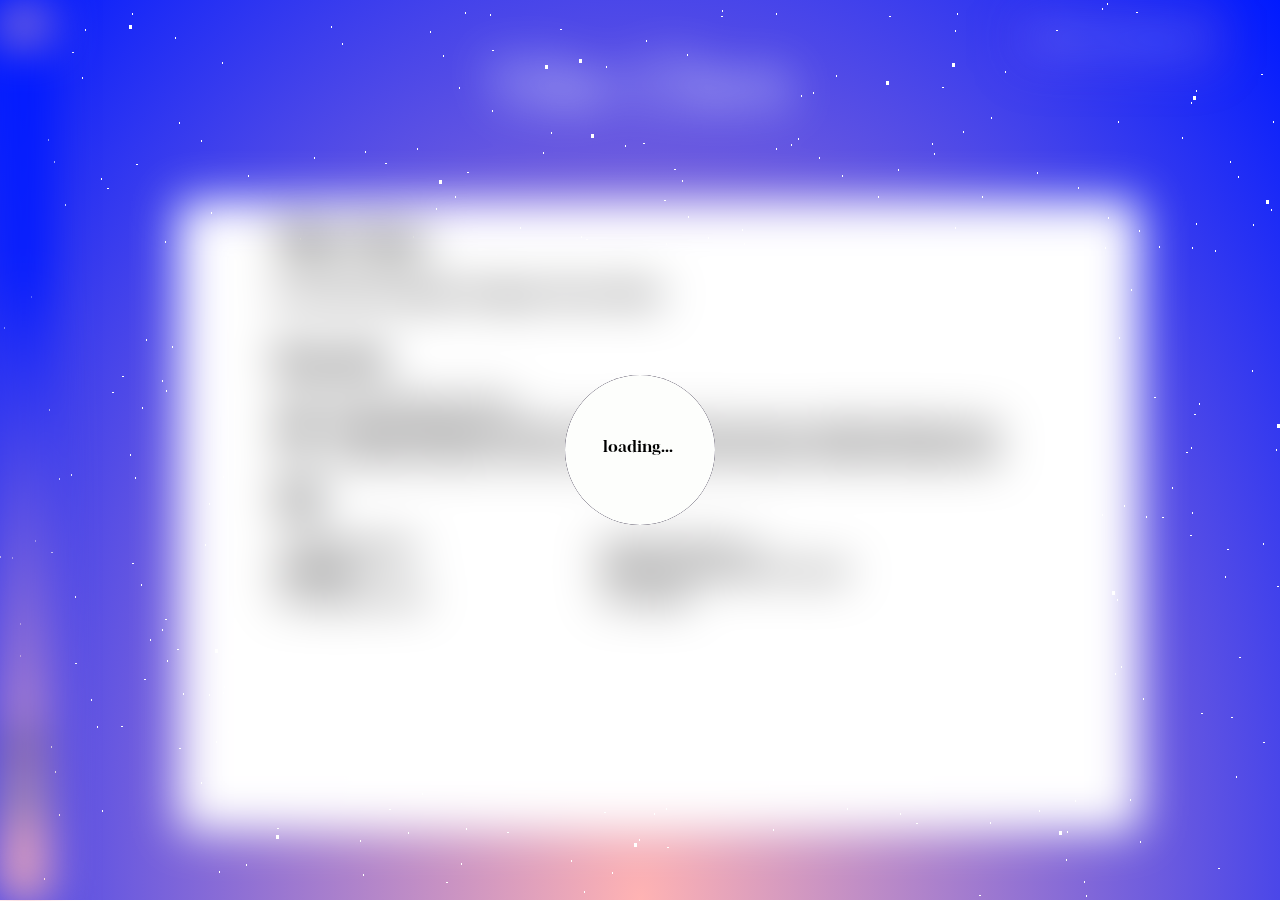
==== commit f93fd34a: "Add loading animation, change on hover board part" ====
--- a/index.html
+++ b/index.html
@@ -5,14 +5,19 @@
     <meta http-equiv="X-UA-Compatible" content="IE=edge">
     <meta name="viewport" content="width=device-width, initial-scale=1.0">
     <meta name="author" content="YikeChen">
-    <!-- <link rel="stylesheet" href="css/style.css" title="starsCSS"> -->
-    <!-- <link rel="stylesheet" href="css/loading.css"> -->
+    <link rel="stylesheet" href="css/loading.css">
     <link rel="stylesheet" href="css/stars.css" title="starsCSS">
     <link rel="stylesheet" href="css/hoverboard.css" title="hoverboardCSS">
     <title>Yike's Page</title>
     
 </head>
 <body>
+    <div class="loadingSign">
+        <div class="box"></div>
+        <div class="box"></div>
+        <div class="box"></div>
+        <p>loading...</p>
+    </div>
     <div id="borderLight"></div>
     <div id="starBackground" class="usingBackground">
         <div id="stars"></div>
@@ -26,39 +31,78 @@
             <p>Only Show Background</p>
         </div>
 
+        <div id="sideMenu">
+            <button id="openSideButton" onclick="ifOpenSidebar()">&#9776;</button>
+            <div id="sideIcon">
+                <a href="mailTo:chenyike1998@gmail.com"><p id="emailIcon"></p></a>
+                <a href="mailTo:chenyike1998@gmail.com"><p id="emailIconUp"></p></a>
+                <a href="https://github.com/YikeChenn" target="_blank"><p id="gitIcon"></p></a>
+                <a href="https://github.com/YikeChenn" target="_blank"><p id="gitIconUp"></p></a>
+            </div>
+        </div>
+
+        <div id="sideBar">
+            <h1>Navigation</h1>
+            <p class="closeButton" onclick="closeSidebar()">&times;</p>
+            <p class="clicked sideBar" id="introductionSideBar">Introduction</p>
+            <p class="sideBar" id="articleSideBar">Article</p>
+            <p class="sideBar" id="settingsSideBar">Settings</p>
+        </div>
+
         <div id="hiddenPart">
             <div class="title" data-word="Yike Chen">
                 Yike Chen
-                <div id="white"></div>
+                <div id="black"></div>
             </div>
 
         
 
-            <div id="sideMenu">
-                <button id="openSideButton" onclick="ifOpenSidebar()">&#9776;</button>
-                <div id="sideIcon">
-                    <a href="mailTo:chenyike1998@gmail.com"><p id="emailIcon"></p></a>
-                    <a href="mailTo:chenyike1998@gmail.com"><p id="emailIconUp"></p></a>
-                    <a href="https://github.com/YikeChenn" target="_blank"><p id="gitIcon"></p></a>
-                    <a href="https://github.com/YikeChenn" target="_blank"><p id="gitIconUp"></p></a>
-                </div>
-            </div>
-
-            <div id="sideBar">
-                <h1>Navigation</h1>
-                <p class="closeButton" onclick="closeSidebar()">&times;</p>
-                <p class="clicked sideBar" id="introductionSideBar">Introduction</p>
-                <p class="sideBar" id="vedioSideBar">Vedio</p>
-                <p class="sideBar" id="settingsSideBar">Settings</p>
-            </div>
+            
 
             <div class="mainPart">
                 <div id="introPart" class="hiddenPage frontPage">
-                    <h1>Introduction</h1>
-                    <p>Hi, I'm Yike Chen, and welcome to my page!</p>
-                    <p></p>
+                    <div id="headingIntro">
+                        <h1>Yike Chen</h1>
+                        <h3>Front End Developer/Designer/Drum Palyer</h3>
+                    </div>
+                    
+                    <div id="biography">
+                        <h2>Biography</h1>
+                        <table>
+                            <tr>
+                                <th>1998</th>
+                                <th>Born in Shenyang, China</th>
+                            </tr>
+                            <tr>
+                                <th>2020</th>
+                                <th>Graduated in Sichuan University, completed the B.Eng. Program of Industrial Engineering</th>
+                            </tr>
+                            <tr>
+                                <th>2023</th>
+                                <th>Graduated in Sichuan University, completed the B.Eng. Program of Industrial Engineering</th>
+                            </tr>
+                        </table>
+                    </div>
+
+                    <div id="skill">
+                        <h2>Skill</h2>
+                        <table>
+                            <tr>
+                                <th>Coding Languages</th>
+                                <th>JavaScript, jQuery, C++</th>
+                            </tr>
+                            <tr>
+                                <th>Web Skills</th>
+                                <th>HTML5, CSS3, SASS/SCSS, Node.JS</th>
+                            </tr>
+                            <tr>
+                                <th>Development Tools</th>
+                                <th>Git, GitHub</th>
+                            </tr>
+                        </table>
+                    </div>
                 </div>
-                <div id="vedioPart" class="hiddenPage">
+                <div id="articlePart" class="hiddenPage">
                     <p>Test</p>
                 </div>
                 <div id="settingPart" class="hiddenPage">
@@ -82,6 +126,6 @@
       
 </body>
 <script src="https://ajax.googleapis.com/ajax/libs/jquery/3.6.3/jquery.min.js"></script>
-<script src="script/script.js"></script>
-<script src="script/hoverboard.js" title="hoverBoardJS"></script>
+<script src="script/script.js" id="mainScript"></script>
+<script src="script/hoverboard.js" id="hoverBoardJS"></script>
 </html> --- a/css/stars.css
+++ b/css/stars.css
@@ -131,7 +131,6 @@
 }
 #sideBar p.clicked {
   color: rgb(176, 218, 255);
-  background-color: rgb(0, 140, 255);
 }
 #sideBar p.closeButton {
   padding: 0 0 0 0;
@@ -220,15 +219,36 @@
   background-color: white;
   transition: 1s;
 }
-.mainPart .hiddenPage h1 {
+.mainPart .hiddenPage table {
+  text-align: left;
+  width: 90%;
+}
+.mainPart .hiddenPage table tr {
+  vertical-align: top;
+}
+.mainPart .hiddenPage #headingIntro {
   position: relative;
   left: 10%;
 }
-.mainPart .hiddenPage p {
+.mainPart .hiddenPage #biography {
   position: relative;
   left: 10%;
-}
-.mainPart .hiddenPage p.starBackgroundSelection {
+  top: 20px;
+}
+.mainPart .hiddenPage #skill {
+  position: relative;
+  left: 10%;
+  top: 20px;
+}
+.mainPart .hiddenPage#settingPart h1 {
+  position: relative;
+  left: 10%;
+}
+.mainPart .hiddenPage#settingPart p {
+  position: relative;
+  left: 10%;
+}
+.mainPart .hiddenPage#settingPart p.starBackgroundSelection {
   position: absolute;
   top: 20%;
   left: 10%;
@@ -246,19 +266,19 @@
   color: rgb(0, 0, 0);
   transition: 0.2s;
 }
-.mainPart .hiddenPage p.starBackgroundSelection#starBackgroundSelectionTextUp {
+.mainPart .hiddenPage#settingPart p.starBackgroundSelection#starBackgroundSelectionTextUp {
   mix-blend-mode: normal;
   z-index: 1;
   opacity: 0;
 }
-.mainPart .hiddenPage p.starBackgroundSelection:hover {
+.mainPart .hiddenPage#settingPart p.starBackgroundSelection:hover {
   color: #ffffff;
   border: rgb(240, 238, 238) solid 5px;
 }
-.mainPart .hiddenPage p.starBackgroundSelection:hover#starBackgroundSelectionTextUp:hover {
+.mainPart .hiddenPage#settingPart p.starBackgroundSelection:hover#starBackgroundSelectionTextUp:hover {
   opacity: 1;
 }
-.mainPart .hiddenPage p.hoverBoardBackgroundSelection {
+.mainPart .hiddenPage#settingPart p.hoverBoardBackgroundSelection {
   position: absolute;
   top: 40%;
   left: 10%;
@@ -276,20 +296,20 @@
   color: rgb(163, 163, 163);
   transition: 0.2s;
 }
-.mainPart .hiddenPage p.hoverBoardBackgroundSelection#hoverBoardBackgroundSelectionTextUp {
+.mainPart .hiddenPage#settingPart p.hoverBoardBackgroundSelection#hoverBoardBackgroundSelectionTextUp {
   mix-blend-mode: normal;
   z-index: 1;
   opacity: 0;
 }
-.mainPart .hiddenPage p.hoverBoardBackgroundSelection:hover {
+.mainPart .hiddenPage#settingPart p.hoverBoardBackgroundSelection:hover {
   color: #ffffff;
   border: rgb(240, 238, 238) solid 5px;
 }
-.mainPart .hiddenPage p.hoverBoardBackgroundSelection:hover#hoverBoardBackgroundSelectionTextUp:hover {
+.mainPart .hiddenPage#settingPart p.hoverBoardBackgroundSelection:hover#hoverBoardBackgroundSelectionTextUp:hover {
   opacity: 1;
 }
 .mainPart .hiddenPage.frontPage {
-  height: 500px;
+  height: 70vh;
   opacity: 1;
   transition: 1s;
 }
--- a/css/hoverboard.css
+++ b/css/hoverboard.css
@@ -44,7 +44,7 @@
 .title {
   color: #ffffff;
   position: absolute;
-  top: 5%;
+  top: 5vh;
   left: 50%;
   transform: translate(-50%, -50%) skewX(0deg);
   font-size: 64px;
@@ -52,7 +52,7 @@
   animation: skewX 5s ease-in infinite;
 }
 
-#white {
+#black {
   position: absolute;
   left: 0;
   top: 50%;
@@ -166,7 +166,7 @@
   height: 20px;
   width: 30px;
   z-index: 0;
-  background-image: url("../icon/email-icon.png"), linear-gradient(rgb(59, 59, 59), rgb(192, 192, 192));
+  background-image: url("../icon/email-icon.png"), linear-gradient(rgb(141, 141, 141), rgb(192, 192, 192));
   background-size: cover;
   background-blend-mode: lighten;
 }
@@ -180,7 +180,7 @@
   z-index: 1;
   opacity: 0;
   transition: 0.5s;
-  background-image: url("../icon/email-icon.png"), linear-gradient(rgb(170, 170, 170), rgb(167, 167, 167));
+  background-image: url("../icon/email-icon.png"), linear-gradient(rgb(58, 58, 58), rgb(255, 255, 255));
   background-size: cover;
   background-blend-mode: lighten;
 }
@@ -197,7 +197,7 @@
   height: 30px;
   width: 30px;
   z-index: 0;
-  background-image: url("../icon/github-mark.png"), linear-gradient(rgb(59, 59, 59), rgb(192, 192, 192));
+  background-image: url("../icon/github-mark.png"), linear-gradient(rgb(141, 141, 141), rgb(192, 192, 192));
   background-size: cover;
   background-blend-mode: lighten;
 }
@@ -211,7 +211,7 @@
   z-index: 1;
   opacity: 0;
   transition: 0.5s;
-  background-image: url("../icon/github-mark.png"), linear-gradient(rgb(170, 170, 170), rgb(167, 167, 167));
+  background-image: url("../icon/github-mark.png"), linear-gradient(rgb(58, 58, 58), rgb(255, 255, 255));
   background-size: cover;
   background-blend-mode: lighten;
 }
@@ -245,7 +245,6 @@
 }
 #sideBar p.clicked {
   color: rgb(176, 218, 255);
-  background-color: rgb(0, 140, 255);
 }
 #sideBar p.closeButton {
   padding: 0 0 0 0;
@@ -276,10 +275,6 @@
   background: black;
   border: 2px solid white;
   z-index: -1;
-}
-
-#openSideButton:hover {
-  background-color: #979797;
 }
 
 #openSideButton {
@@ -309,6 +304,7 @@
   }
 }
 .mainPart {
+  font-size: 20px;
   position: absolute;
   top: 200px;
   left: 14%;
@@ -324,15 +320,36 @@
   background-color: white;
   transition: 1s;
 }
-.mainPart .hiddenPage h1 {
+.mainPart .hiddenPage table {
+  text-align: left;
+  width: 90%;
+}
+.mainPart .hiddenPage table tr {
+  vertical-align: top;
+}
+.mainPart .hiddenPage #headingIntro {
   position: relative;
   left: 10%;
 }
-.mainPart .hiddenPage p {
+.mainPart .hiddenPage #biography {
   position: relative;
   left: 10%;
-}
-.mainPart .hiddenPage p.starBackgroundSelection {
+  top: 20px;
+}
+.mainPart .hiddenPage #skill {
+  position: relative;
+  left: 10%;
+  top: 20px;
+}
+.mainPart .hiddenPage#settingPart h1 {
+  position: relative;
+  left: 10%;
+}
+.mainPart .hiddenPage#settingPart p {
+  position: relative;
+  left: 10%;
+}
+.mainPart .hiddenPage#settingPart p.starBackgroundSelection {
   position: absolute;
   top: 20%;
   left: 10%;
@@ -350,19 +367,19 @@
   color: rgb(0, 0, 0);
   transition: 0.2s;
 }
-.mainPart .hiddenPage p.starBackgroundSelection#starBackgroundSelectionTextUp {
+.mainPart .hiddenPage#settingPart p.starBackgroundSelection#starBackgroundSelectionTextUp {
   mix-blend-mode: normal;
   z-index: 1;
   opacity: 0;
 }
-.mainPart .hiddenPage p.starBackgroundSelection:hover {
+.mainPart .hiddenPage#settingPart p.starBackgroundSelection:hover {
   color: #ffffff;
   border: rgb(240, 238, 238) solid 5px;
 }
-.mainPart .hiddenPage p.starBackgroundSelection:hover#starBackgroundSelectionTextUp:hover {
+.mainPart .hiddenPage#settingPart p.starBackgroundSelection:hover#starBackgroundSelectionTextUp:hover {
   opacity: 1;
 }
-.mainPart .hiddenPage p.hoverBoardBackgroundSelection {
+.mainPart .hiddenPage#settingPart p.hoverBoardBackgroundSelection {
   position: absolute;
   top: 40%;
   left: 10%;
@@ -380,20 +397,20 @@
   color: rgb(163, 163, 163);
   transition: 0.2s;
 }
-.mainPart .hiddenPage p.hoverBoardBackgroundSelection#hoverBoardBackgroundSelectionTextUp {
+.mainPart .hiddenPage#settingPart p.hoverBoardBackgroundSelection#hoverBoardBackgroundSelectionTextUp {
   mix-blend-mode: normal;
   z-index: 1;
   opacity: 0;
 }
-.mainPart .hiddenPage p.hoverBoardBackgroundSelection:hover {
+.mainPart .hiddenPage#settingPart p.hoverBoardBackgroundSelection:hover {
   color: #ffffff;
   border: rgb(240, 238, 238) solid 5px;
 }
-.mainPart .hiddenPage p.hoverBoardBackgroundSelection:hover#hoverBoardBackgroundSelectionTextUp:hover {
+.mainPart .hiddenPage#settingPart p.hoverBoardBackgroundSelection:hover#hoverBoardBackgroundSelectionTextUp:hover {
   opacity: 1;
 }
 .mainPart .hiddenPage.frontPage {
-  height: 500px;
+  height: 70vh;
   opacity: 1;
   transition: 1s;
 }
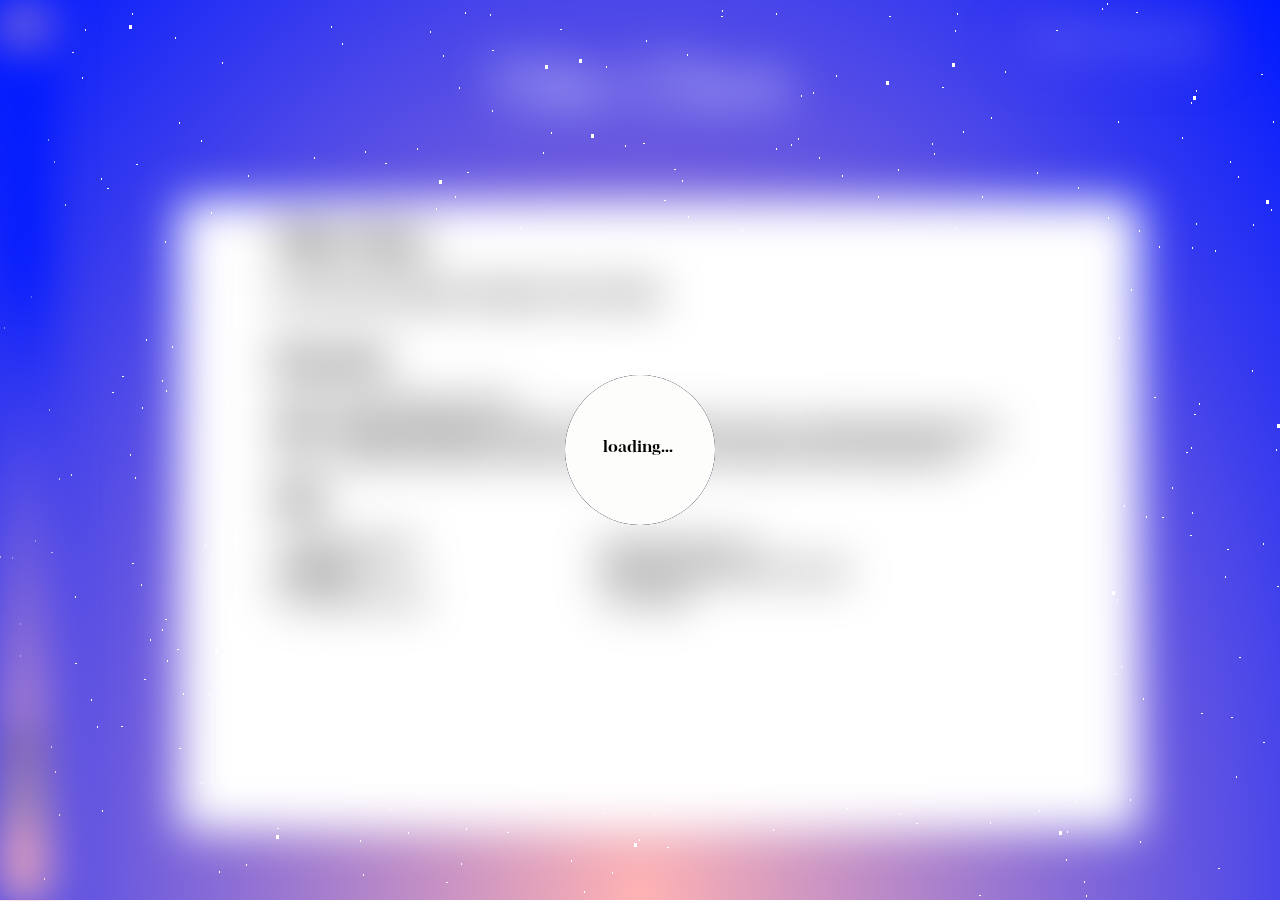
==== commit b5409ef7: "Change html miss" ====
--- a/index.html
+++ b/index.html
@@ -79,7 +79,7 @@
                             </tr>
                             <tr>
                                 <th>2023</th>
-                                <th>Graduated in Sichuan University, completed the B.Eng. Program of Industrial Engineering</th>
+                                <th>Graduated in Sichuan University, completed the M.S. Program of System Engineering</th>
                             </tr>
                         </table>
                     </div>
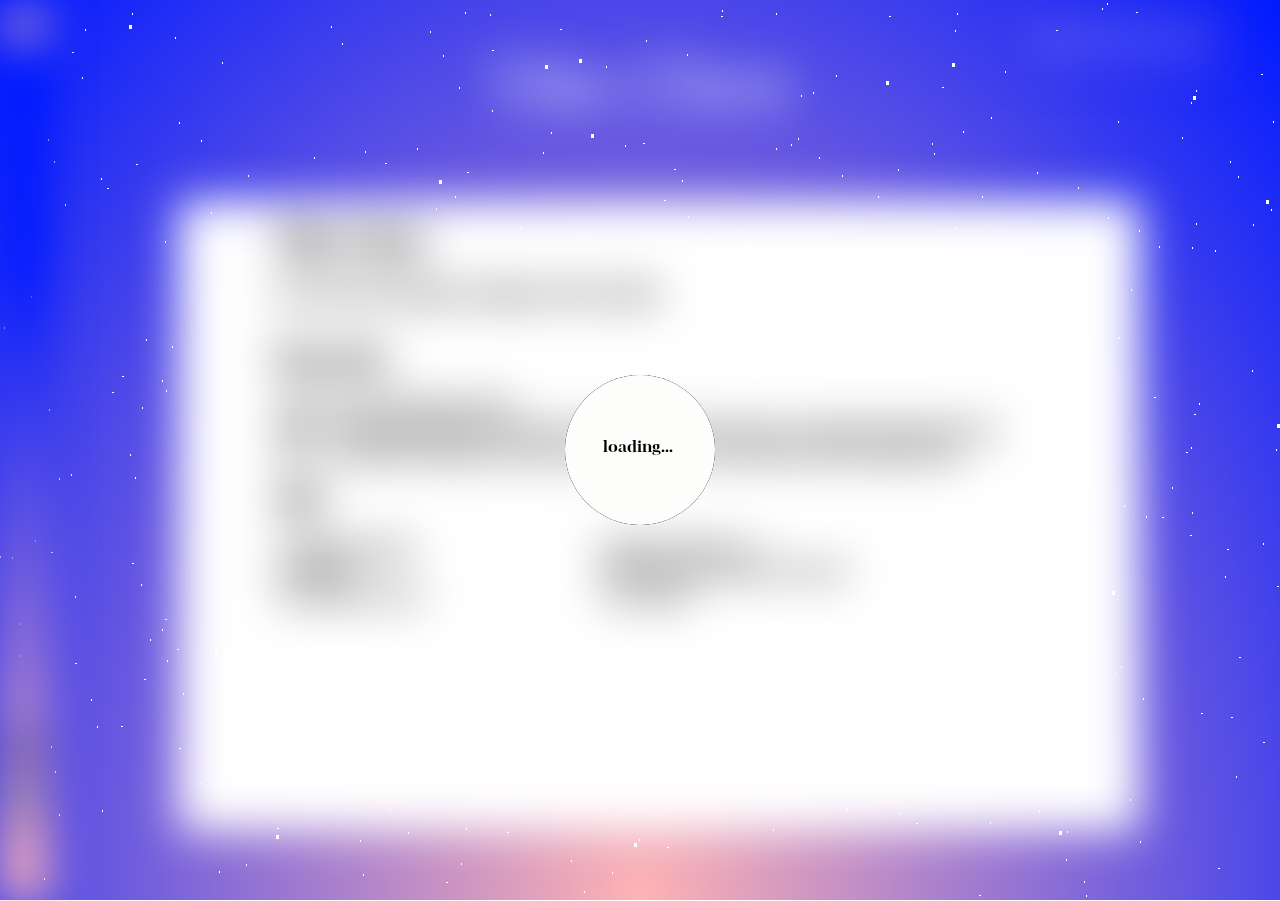
==== commit aa0de572: "..." ====
--- a/index.html
+++ b/index.html
@@ -9,7 +9,6 @@
     <link rel="stylesheet" href="css/stars.css" title="starsCSS">
     <link rel="stylesheet" href="css/hoverboard.css" title="hoverboardCSS">
     <title>Yike's Page</title>
-    
 </head>
 <body>
     <div class="loadingSign">
@@ -30,7 +29,6 @@
         <div id="hideButton">
             <p>Only Show Background</p>
         </div>
-
         <div id="sideMenu">
             <button id="openSideButton" onclick="ifOpenSidebar()">&#9776;</button>
             <div id="sideIcon">
@@ -40,7 +38,6 @@
                 <a href="https://github.com/YikeChenn" target="_blank"><p id="gitIconUp"></p></a>
             </div>
         </div>
-
         <div id="sideBar">
             <h1>Navigation</h1>
             <p class="closeButton" onclick="closeSidebar()">&times;</p>
@@ -48,24 +45,17 @@
             <p class="sideBar" id="articleSideBar">Article</p>
             <p class="sideBar" id="settingsSideBar">Settings</p>
         </div>
-
         <div id="hiddenPart">
             <div class="title" data-word="Yike Chen">
                 Yike Chen
                 <div id="black"></div>
             </div>
-
-        
-
-            
-
             <div class="mainPart">
                 <div id="introPart" class="hiddenPage frontPage">
                     <div id="headingIntro">
                         <h1>Yike Chen</h1>
                         <h3>Front End Developer/Designer/Drum Palyer</h3>
                     </div>
-                    
                     <div id="biography">
                         <h2>Biography</h1>
                         <table>
@@ -83,7 +73,6 @@
                             </tr>
                         </table>
                     </div>
-
                     <div id="skill">
                         <h2>Skill</h2>
                         <table>
@@ -118,12 +107,7 @@
                 </div>
             </div>
         </div>
-        
-
-    </div>
-    
-
-      
+    </div>   
 </body>
 <script src="https://ajax.googleapis.com/ajax/libs/jquery/3.6.3/jquery.min.js"></script>
 <script src="script/script.js" id="mainScript"></script>
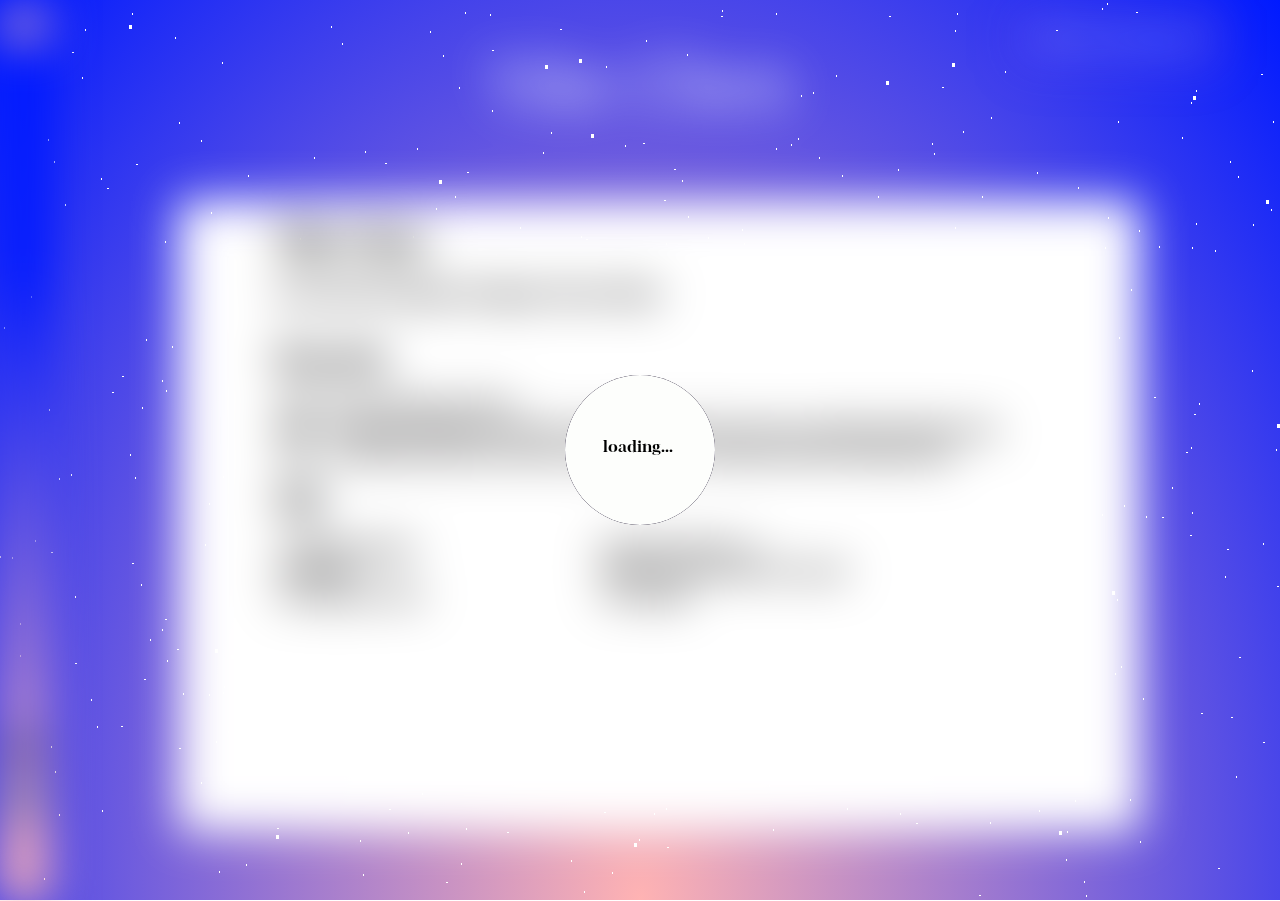
==== commit 515dea0b: "..." ====
--- a/index.html
+++ b/index.html
@@ -69,7 +69,7 @@
                             </tr>
                             <tr>
                                 <th>2023</th>
-                                <th>Graduated in Sichuan University, completed the M.S. Program of System Engineering</th>
+                                <th>Graduated in Boston University, completed the M.S. Program of System Engineering</th>
                             </tr>
                         </table>
                     </div>
